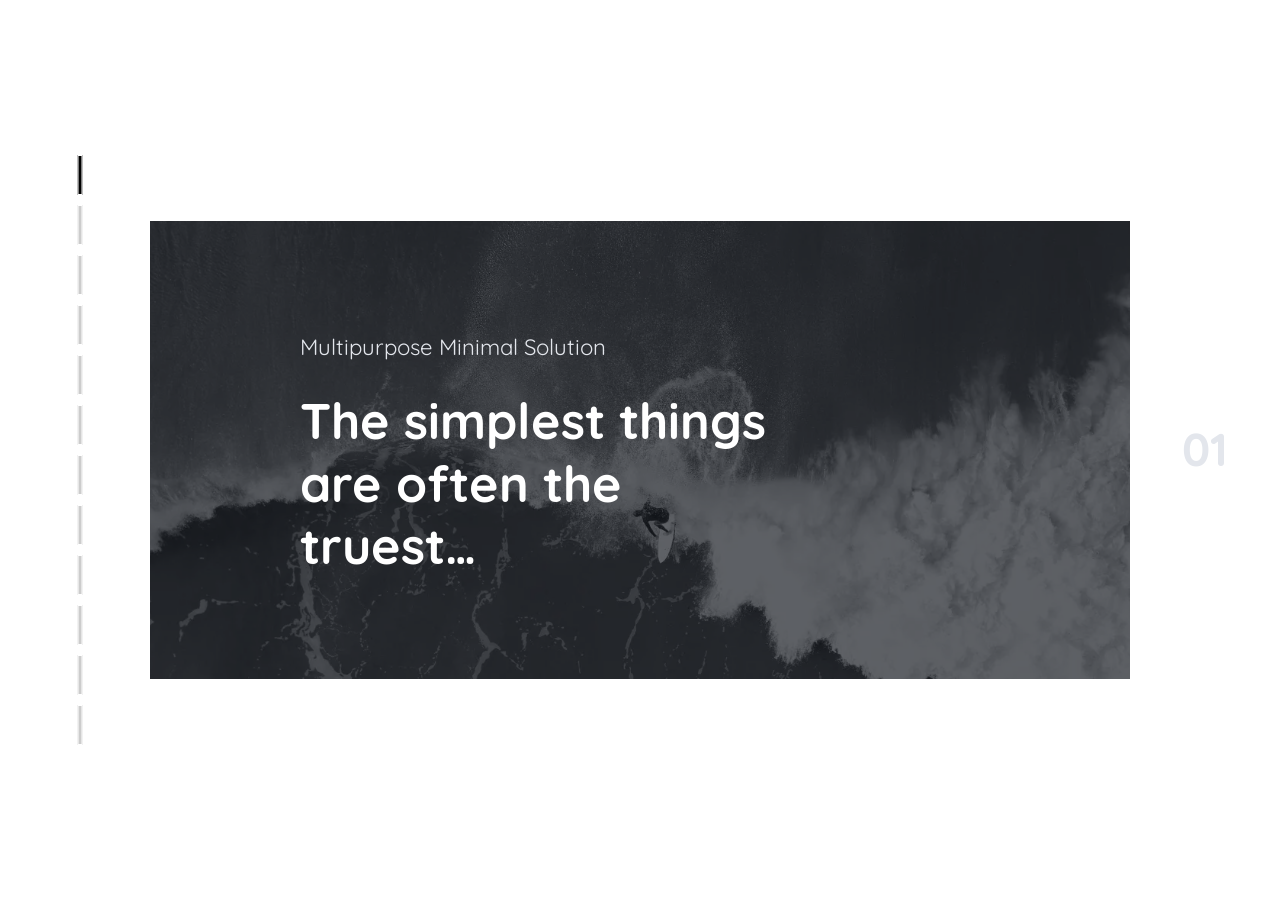
==== index.html @ c8e069ab "Updates" ====
<!DOCTYPE html>
<html lang="en">

<head>
	<title>Ciclo</title>
	<meta charset="UTF-8" />
	<meta name="format-detection" content="telephone=no" />
	<link rel="stylesheet" href="css/style.min.css?_v=20230419191148" />
	<style>
		body {
			opacity: 0;
		}
	</style>
	<meta name="viewport" content="width=device-width, initial-scale=1.0" />
</head>

<body>
	<div class="wrapper">
		<main data-fp data-fp-bullets class="page">
			<section data-fp-section class="page__section slide-01">
				<div class="slide-01__container">
					<div class="slide-01__body">
						<div class="slide-01__section-header section-header section-header_lite">
							<div class="section-header__label">Multipurpose Minimal Solution</div>
							<h1 class="section-header__title">
								The simplest
								things are often
								the truest…
							</h1>
						</div>
						<picture><source srcset="img/slide-01/image.webp" type="image/webp"><img class="slide-01__image" src="img/slide-01/image.jpg" alt="Image"></picture>
					</div>
				</div>
			</section>

			<section data-fp-section class="page__section slide-02">
				<div class="slide-02__container">
					<div class="slide-02__content">
						<div class="slide-02__section-header section-header">
							<div class="section-header__label">Multipurpose Minimal Solution</div>
							<h2 class="section-header__title">
								The simplest
								things are often
								the truest…
							</h2>
							<div class="section-header__text">
								<p>Dramatically maximize principle-centered models through focused materials. Assertively build fully researched best practices via go forward "outside the box" thinking.</p>
							</div>
						</div>
					</div>
					<div class="slide-02__image">
						<picture><source srcset="img/slide-02/image.webp" type="image/webp"><img src="img/slide-02/image.jpg" alt="Image"></picture>
					</div>
				</div>
			</section>

			<section data-fp-section class="page__section slide-03">
				<div class="slide-03__container">
					<div class="slide-03__content">
						<div class="slide-03__section-header section-header">
							<div class="section-header__label">Multipurpose Minimal Solution</div>
							<h2 class="section-header__title">
								The simplest
								things are often
								the truest…
							</h2>
						</div>
						<div class="slide-03__values values-slide-03">
							<div data-watch class="values-slide-03__item">
								<div class="values-slide-03__label">Design</div>
								<div class="values-slide-03__value">95%</div>
								<div class="values-slide-03__line">
									<span style="width: 95%;"></span>
								</div>
							</div>
							<div data-watch class="values-slide-03__item">
								<div class="values-slide-03__label">Projects</div>
								<div class="values-slide-03__value">60%</div>
								<div class="values-slide-03__line">
									<span style="width: 60%;"></span>
								</div>
							</div>
						</div>
					</div>
					<div class="slide-03__image">
						<picture><source srcset="img/slide-03/image.webp" type="image/webp"><img src="img/slide-03/image.jpg" alt="Image"></picture>
					</div>
				</div>
			</section>

			<section data-fp-section class="page__section slide-04">
				<div class="slide-04__container">
					<div class="slide-04__section-header section-header">
						<div class="section-header__label">Multipurpose Minimal Solution</div>
						<h2 class="section-header__title section-header__title_big">
							Make things as simple possible
							but no simpler
						</h2>
					</div>
					<div class="slide-04__advantages advantages">
						<article class="advantages__item">
							<picture><source srcset="img/slide-04/01.webp" type="image/webp"><img class="advantages__icon" src="img/slide-04/01.jpg" alt="Icon"></picture>
							<h4 class="advantages__title title">Cloud System</h4>
							<div class="advantages__text text">
								<p>Completely reintermediate extensible infomediaries whereas vortals.</p>
							</div>
						</article>
						<article class="advantages__item">
							<picture><source srcset="img/slide-04/02.webp" type="image/webp"><img class="advantages__icon" src="img/slide-04/02.jpg" alt="Icon"></picture>
							<h4 class="advantages__title title">Security</h4>
							<div class="advantages__text text">
								<p>Completely reintermediate extensible infomediaries whereas vortals.</p>
							</div>
						</article>
						<article class="advantages__item">
							<picture><source srcset="img/slide-04/03.webp" type="image/webp"><img class="advantages__icon" src="img/slide-04/03.jpg" alt="Icon"></picture>
							<h4 class="advantages__title title">Easy to Customize</h4>
							<div class="advantages__text text">
								<p>Completely reintermediate extensible infomediaries whereas vortals.</p>
							</div>
						</article>
					</div>
				</div>
			</section>

			<section data-fp-section class="page__section slide-05">
				<div class="slide-05__container">
					<div class="slide-05__content">
						<div class="slide-05__section-header section-header">
							<div class="section-header__label">Multipurpose Minimal Solution</div>
							<h2 class="section-header__title">
								The simplest
								things are often
								the truest…
							</h2>
							<div class="section-header__text">
								<p>Dramatically maximize principle-centered models through focused materials. Assertively build fully researched best practices via go forward "outside the box" thinking.</p>
							</div>
						</div>
					</div>
					<div class="slide-05__images">
						<div class="slide-05__image-ibg">
							<picture><source srcset="img/slide-05/01.webp" type="image/webp"><img src="img/slide-05/01.jpg" alt="Image"></picture>
						</div>
						<div class="slide-05__image-ibg">
							<picture><source srcset="img/slide-05/02.webp" type="image/webp"><img src="img/slide-05/02.jpg" alt="Image"></picture>
						</div>
					</div>
				</div>
			</section>

			<section data-fp-section class="page__section slide-06">
				<div class="slide-06__container">
					<div class="slide-06__section-header section-header">
						<div class="section-header__label">Multipurpose Minimal Solution</div>
						<h2 class="section-header__title">
							The simplest
							things are often
							the truest…
						</h2>
					</div>
					<div class="slide-06__services services">
						<article class="services__item">
							<div class="services__icon">
								<picture><source srcset="img/slide-06/01.webp" type="image/webp"><img src="img/slide-06/01.jpg" alt="Icon"></picture>
							</div>
							<div class="services__body">
								<h4 class="services__title title">Connection</h4>
								<div class="services__text text">
									<p>
										Rapidiously harness mission process improvements
										and backward-compatible communities.
									</p>
								</div>
							</div>
						</article>
						<article class="services__item">
							<div class="services__icon">
								<picture><source srcset="img/slide-06/02.webp" type="image/webp"><img src="img/slide-06/02.jpg" alt="Icon"></picture>
							</div>
							<div class="services__body">
								<h4 class="services__title title">Creativity</h4>
								<div class="services__text text">
									<p>
										Rapidiously harness mission process improvements
										and backward-compatible communities.
									</p>
								</div>
							</div>
						</article>
						<article class="services__item">
							<div class="services__icon">
								<picture><source srcset="img/slide-06/03.webp" type="image/webp"><img src="img/slide-06/03.jpg" alt="Icon"></picture>
							</div>
							<div class="services__body">
								<h4 class="services__title title">Support Center</h4>
								<div class="services__text text">
									<p>
										Rapidiously harness mission process improvements
										and backward-compatible communities.
									</p>
								</div>
							</div>
						</article>
					</div>
				</div>
			</section>

			<section data-fp-section class="page__section slide-07">
				<div class="slide-07__container">
					<div class="slide-07__services services">
						<article class="services__item">
							<div class="services__icon">
								<picture><source srcset="img/slide-06/01.webp" type="image/webp"><img src="img/slide-06/01.jpg" alt="Icon"></picture>
							</div>
							<div class="services__body">
								<h4 class="services__title title">Connection</h4>
								<div class="services__text text">
									<p>
										Rapidiously harness mission process improvements
										and backward-compatible communities.
									</p>
								</div>
							</div>
						</article>
						<article class="services__item">
							<div class="services__icon">
								<picture><source srcset="img/slide-06/02.webp" type="image/webp"><img src="img/slide-06/02.jpg" alt="Icon"></picture>
							</div>
							<div class="services__body">
								<h4 class="services__title title">Creativity</h4>
								<div class="services__text text">
									<p>
										Rapidiously harness mission process improvements
										and backward-compatible communities.
									</p>
								</div>
							</div>
						</article>
						<article class="services__item">
							<div class="services__icon">
								<picture><source srcset="img/slide-06/03.webp" type="image/webp"><img src="img/slide-06/03.jpg" alt="Icon"></picture>
							</div>
							<div class="services__body">
								<h4 class="services__title title">Support Center</h4>
								<div class="services__text text">
									<p>
										Rapidiously harness mission process improvements
										and backward-compatible communities.
									</p>
								</div>
							</div>
						</article>
					</div>
					<div class="slide-07__image">
						<picture><source srcset="img/slide-07/image.webp" type="image/webp"><img src="img/slide-07/image.jpg" alt="Image"></picture>
					</div>
				</div>
			</section>

			<section data-fp-section class="page__section slide-08">
				<div class="slide-08__container">
					<div class="slide-08__content">
						<div class="slide-08__section-header section-header">
							<div class="section-header__label">Multipurpose Minimal Solution</div>
							<h2 class="section-header__title">
								The simplest
								things are often
								the truest…
							</h2>
						</div>
						<div data-watch class="slide-08__projects projects">
							<div class="projects__item">
								<div data-digits-counter data-digits-counter-speed="1500" class="projects__value">80</div>
								<div class="projects__label">Design Sprint</div>
							</div>
							<div class="projects__item">
								<div data-digits-counter data-digits-counter-speed="1500" class="projects__value">75</div>
								<div class="projects__label">Figma Themes</div>
							</div>
						</div>
					</div>
					<div class="slide-08__image">
						<picture><source srcset="img/slide-08/image.webp" type="image/webp"><img src="img/slide-08/image.jpg" alt="Image"></picture>
					</div>
				</div>
			</section>

			<section data-fp-section class="page__section slide-09">
				<div class="slide-09__container">
					<div class="slide-09__section-header ">
						<div class="section-header">
							<div class="section-header__label">Minimal Solution</div>
							<h2 class="section-header__title">Main Projects</h2>
						</div>
					</div>
					<div class="slide-09__items">
						<article class="slide-09__item item-slide-09">
							<div class="item-slide-09__body item-slide-09__body_top">
								<h4 class="item-slide-09__title title">Design 01</h4>
								<div class="item-slide-09__text text">
									<p>
										Rapidiously harness mission process
										and backward communities.
									</p>
								</div>
							</div>
							<div class="item-slide-09__image-ibg">
								<picture><source srcset="img/slide-09/01.webp" type="image/webp"><img src="img/slide-09/01.jpg" alt="Image"></picture>
							</div>
						</article>
						<article class="slide-09__item item-slide-09">
							<div class="item-slide-09__body item-slide-09__body_bottom">
								<h4 class="item-slide-09__title title">Design 02</h4>
								<div class="item-slide-09__text text">
									<p>
										Rapidiously harness mission process
										and backward communities.
									</p>
								</div>
							</div>
							<div class="item-slide-09__image-ibg">
								<picture><source srcset="img/slide-09/02.webp" type="image/webp"><img src="img/slide-09/02.jpg" alt="Image"></picture>
							</div>
						</article>
					</div>
				</div>
			</section>

			<section data-fp-section class="page__section slide-10">
				<div class="slide-10__container">
					<article class="slide-10__item">
						<div class="slide-10__body">
							<h4 class="slide-10__title title">Design 01</h4>
							<div class="slide-10__text text">
								<p>
									Rapidiously harness mission process
									and backward communities.
								</p>
							</div>
						</div>
						<div class="slide-10__image-ibg">
							<picture><source srcset="img/slide-10/01.webp" type="image/webp"><img src="img/slide-10/01.jpg" alt="Image"></picture>
						</div>
					</article>
					<article class="slide-10__item">
						<div class="slide-10__body">
							<h4 class="slide-10__title title">Design 02</h4>
							<div class="slide-10__text text">
								<p>
									Rapidiously harness mission process
									and backward communities.
								</p>
							</div>
						</div>
						<div class="slide-10__image-ibg">
							<picture><source srcset="img/slide-10/02.webp" type="image/webp"><img src="img/slide-10/02.jpg" alt="Image"></picture>
						</div>
					</article>
					<article class="slide-10__item">
						<div class="slide-10__body">
							<h4 class="slide-10__title title">Design 03</h4>
							<div class="slide-10__text text">
								<p>
									Rapidiously harness mission process
									and backward communities.
								</p>
							</div>
						</div>
						<div class="slide-10__image-ibg">
							<picture><source srcset="img/slide-10/03.webp" type="image/webp"><img src="img/slide-10/03.jpg" alt="Image"></picture>
						</div>
					</article>
				</div>
			</section>

			<section data-fp-section class="page__section slide-11">
				<div class="slide-11__container">
					<div class="slide-11__items">
						<article class="slide-11__item">
							<h4 class="slide-11__title title">Project 01</h4>
							<div class="slide-11__text text">
								<p>
									Rapidiously harness mission process
									and backward communities.
								</p>
							</div>
						</article>
						<article class="slide-11__item">
							<h4 class="slide-11__title title">Project 02</h4>
							<div class="slide-11__text text">
								<p>
									Rapidiously harness mission process
									and backward communities.
								</p>
							</div>
						</article>
						<article class="slide-11__item">
							<h4 class="slide-11__title title">Project 03</h4>
							<div class="slide-11__text text">
								<p>
									Rapidiously harness mission process
									and backward communities.
								</p>
							</div>
						</article>
					</div>
					<div class="slide-11__image">
						<picture><source srcset="img/slide-11/image.webp" type="image/webp"><img src="img/slide-11/image.jpg" alt="Image"></picture>
					</div>
				</div>
			</section>

			<section data-fp-section class="page__section slide-12">
				<div class="slide-12__container">
					<div class="slide-12__body">
						<div data-watch class="slide-12__items">
							<div class="slide-12__item">
								<div data-digits-counter data-digits-counter-speed="1500" class="slide-12__value">80</div>
								<div class="slide-12__label">Business Projects</div>
							</div>
							<div class="slide-12__item">
								<div data-digits-counter data-digits-counter-speed="1500" class="slide-12__value">55</div>
								<div class="slide-12__label">Business Projects</div>
							</div>
							<div class="slide-12__item">
								<div data-digits-counter data-digits-counter-speed="1500" class="slide-12__value">95</div>
								<div class="slide-12__label">Business Projects</div>
							</div>
						</div>
						<picture><source srcset="img/slide-12/image.webp" type="image/webp"><img class="slide-12__image" src="img/slide-12/image.jpg" alt="Image"></picture>
					</div>
				</div>
			</section>

		</main>
	</div>
	<script src="js/app.min.js?_v=20230419191148"></script>
</body>

</html>
---- css/style.min.css ----
@charset "UTF-8";@import url(https://fonts.googleapis.com/css?family=Quicksand:regular,700&display=swap);*{padding:0;margin:0;border:0}*,:after,:before{-webkit-box-sizing:border-box;box-sizing:border-box}body,html{height:100%;min-width:320px}body{color:#6a6e77;line-height:1;font-family:Quicksand;font-size:1.5625rem;-ms-text-size-adjust:100%;-moz-text-size-adjust:100%;-webkit-text-size-adjust:100%;-webkit-font-smoothing:antialiased;-moz-osx-font-smoothing:grayscale}button,input,textarea{font-family:Quicksand;font-size:inherit;line-height:inherit}button{cursor:pointer;color:inherit;background-color:transparent}a{color:inherit;text-decoration:none}ul li{list-style:none}img{vertical-align:top}h1,h2,h3,h4,h5,h6{font-weight:inherit;font-size:inherit}.lock body{overflow:hidden;-ms-touch-action:none;touch-action:none;-ms-scroll-chaining:none;overscroll-behavior:none}.loaded body{opacity:1;-webkit-transition:opacity .6s ease 0s;-o-transition:opacity .6s ease 0s;transition:opacity .6s ease 0s}.wrapper{min-height:100%;display:-webkit-box;display:-ms-flexbox;display:flex;-webkit-box-orient:vertical;-webkit-box-direction:normal;-ms-flex-direction:column;flex-direction:column;overflow:hidden}@supports (overflow:clip){.wrapper{overflow:clip}}.wrapper>main{-webkit-box-flex:1;-ms-flex:1 1 auto;flex:1 1 auto}.wrapper>*{min-width:0}.fp-init body{overflow:hidden;-ms-touch-action:none;touch-action:none;-ms-scroll-chaining:none;overscroll-behavior:none}[data-fp]{min-height:100vh}.touch [data-fp]{min-height:calc(var(--vh,1vh) * 100)}.fp-init [data-fp]{z-index:1;-ms-touch-action:none;touch-action:none;position:relative;overflow:hidden}.fp-switching [data-fp-section]{-ms-touch-action:none;touch-action:none}.fp-init [data-fp-section]{position:absolute;top:0;left:0;right:0;bottom:0;width:100%;height:100%;overflow:auto}.fp-init .cards-mode [data-fp-section],.fp-init .slider-mode [data-fp-section]{-webkit-transition:-webkit-transform .7s cubic-bezier(.55,.085,0,.99) 0s;transition:-webkit-transform .7s cubic-bezier(.55,.085,0,.99) 0s;-o-transition:transform .7s cubic-bezier(.55,.085,0,.99) 0s;transition:transform .7s cubic-bezier(.55,.085,0,.99) 0s;transition:transform .7s cubic-bezier(.55,.085,0,.99) 0s,-webkit-transform .7s cubic-bezier(.55,.085,0,.99) 0s}.fp-init .fade-mode [data-fp-section]{-webkit-transition:opacity .5s ease-in-out 0s,visibility .5s ease-in-out 0s;-o-transition:opacity .5s ease-in-out 0s,visibility .5s ease-in-out 0s;transition:opacity .5s ease-in-out 0s,visibility .5s ease-in-out 0s}.fp-bullets{position:fixed;top:50%;-webkit-transform:translate(50%,-50%);-ms-transform:translate(50%,-50%);transform:translate(50%,-50%);max-height:100%;display:-webkit-box;display:-ms-flexbox;display:flex;-webkit-box-orient:vertical;-webkit-box-direction:normal;-ms-flex-direction:column;flex-direction:column;-ms-flex-wrap:wrap;flex-wrap:wrap;-webkit-box-align:center;-ms-flex-align:center;align-items:center;-webkit-box-pack:center;-ms-flex-pack:center;justify-content:center;z-index:2;gap:.625rem}.fp-bullets .fp-bullet{cursor:pointer;width:.3125rem;height:2.5rem;-webkit-box-flex:0;-ms-flex:0 0 2.5rem;flex:0 0 2.5rem;background-color:#000;opacity:.2;-webkit-transition:opacity .3s ease 0s;-o-transition:opacity .3s ease 0s;transition:opacity .3s ease 0s;border:.0625rem solid #fff}.fp-bullets .fp-bullet-active{opacity:1;border:.0625rem solid #fff}[class*=-ibg]{position:relative}[class*=-ibg] img{position:absolute;width:100%;height:100%;top:0;left:0;-o-object-fit:cover;object-fit:cover}[class*=-ibg_contain] img{-o-object-fit:contain;object-fit:contain}.page{counter-reset:item}.page__section::after{position:absolute;top:50%;-webkit-transform:translate(50%,-50%);-ms-transform:translate(50%,-50%);transform:translate(50%,-50%);counter-increment:item;content:counter(item,decimal-leading-zero);font-weight:700;line-height:125%;color:#e3e6ec}.title{font-weight:700;line-height:1.2666666667;color:#1c1f25}.text{line-height:1.8}.section-header_lite .section-header__label{color:#e3e6ec}.section-header_lite .section-header__title{color:#fff}.section-header__label{line-height:1.24}.section-header__label:not(:last-child){margin-bottom:1.28em}.section-header__title{line-height:1.25;font-weight:700;color:#1c1f25;max-width:30rem}.section-header__title:not(:last-child){margin-bottom:1em}.section-header__title_big{max-width:55.625rem}.section-header__text{line-height:1.6;max-width:34.375rem}.services{display:-ms-grid;display:grid}.services__item{display:-webkit-box;display:-ms-flexbox;display:flex;-webkit-box-align:center;-ms-flex-align:center;align-items:center;opacity:0;-webkit-transition:all 1s ease 0s;-o-transition:all 1s ease 0s;transition:all 1s ease 0s;-webkit-transition-delay:0s;-o-transition-delay:0s;transition-delay:0s}.active-section .services__item{opacity:1}.active-section .services__item:nth-child(1){-webkit-transition-delay:.3s;-o-transition-delay:.3s;transition-delay:.3s}.active-section .services__item:nth-child(2){-webkit-transition-delay:.6s;-o-transition-delay:.6s;transition-delay:.6s}.active-section .services__item:nth-child(3){-webkit-transition-delay:.9s;-o-transition-delay:.9s;transition-delay:.9s}.active-section .services__item:nth-child(4){-webkit-transition-delay:1.2s;-o-transition-delay:1.2s;transition-delay:1.2s}.services__icon{-webkit-box-flex:0;-ms-flex:0 0 3.75rem;flex:0 0 3.75rem;height:3.75rem}.services__icon img{max-width:100%}.services__title{color:#1c1f25;font-weight:700;line-height:1.2666666667}.services__text{line-height:1.8}.item-slide-09__body,.section-header__label,.section-header__text,.section-header__title,.slide-10__body{-webkit-transform:translate(0,10rem);-ms-transform:translate(0,10rem);transform:translate(0,10rem);opacity:0;-webkit-transition:all 1s;-o-transition:all 1s;transition:all 1s}.previous-section .item-slide-09__body,.previous-section .section-header__label,.previous-section .section-header__text,.previous-section .section-header__title,.previous-section .slide-10__body{-webkit-transform:translate(0,-10rem);-ms-transform:translate(0,-10rem);transform:translate(0,-10rem)}.next-section .item-slide-09__body,.next-section .section-header__label,.next-section .section-header__text,.next-section .section-header__title,.next-section .slide-10__body{-webkit-transform:translate(0,10rem);-ms-transform:translate(0,10rem);transform:translate(0,10rem)}.active-section .item-slide-09__body,.active-section .section-header__label,.active-section .section-header__text,.active-section .section-header__title,.active-section .slide-10__body{opacity:1;-webkit-transform:translate(0,0);-ms-transform:translate(0,0);transform:translate(0,0);-webkit-transition:all 1s;-o-transition:all 1s;transition:all 1s}.slide-01__container{min-height:100%;display:-webkit-box;display:-ms-flexbox;display:flex}.slide-01__body{position:relative}.slide-01__body::after{content:"";position:absolute;width:100%;height:100%;top:0;left:0;background:rgba(28,31,37,.6)}.slide-01__section-header{position:relative;z-index:1}.slide-01__image{position:absolute;width:100%;height:100%;top:0;left:0;-o-object-fit:cover;object-fit:cover}.slide-02__content{-ms-flex-item-align:center;-ms-grid-row-align:center;align-self:center;-webkit-box-flex:0;-ms-flex:0 1 50%;flex:0 1 50%;padding-top:3.75rem;padding-bottom:1.875rem}.slide-02__image{-webkit-box-flex:1;-ms-flex:1 1 50%;flex:1 1 50%}.slide-02__image img{max-width:100%;-o-object-fit:contain;object-fit:contain}.slide-03__content{-ms-flex-item-align:center;-ms-grid-row-align:center;align-self:center;-webkit-box-flex:0;-ms-flex:0 1 50%;flex:0 1 50%;padding-top:3.75rem;padding-bottom:1.875rem}.slide-03__image{position:relative;-webkit-box-flex:0;-ms-flex:0 1 50%;flex:0 1 50%}.slide-03__image img{width:100%}.values-slide-03{display:-ms-grid;display:grid}.values-slide-03__item{display:-ms-grid;display:grid;-ms-grid-columns:(auto)[2];grid-template-columns:repeat(2,auto);-webkit-box-pack:justify;-ms-flex-pack:justify;justify-content:space-between;gap:.9375rem}.values-slide-03__value{color:#1c1f25;font-weight:700}.values-slide-03__line{-ms-grid-column-span:2;grid-column:span 2;background:rgba(28,31,37,.1);height:.625rem}.values-slide-03__line span{height:.625rem;display:block;background-color:#1c1f25}.slide-04__container{min-height:100%;display:-webkit-box;display:-ms-flexbox;display:flex;-webkit-box-orient:vertical;-webkit-box-direction:normal;-ms-flex-direction:column;flex-direction:column;-webkit-box-pack:center;-ms-flex-pack:center;justify-content:center;padding-top:3.75rem;padding-bottom:3.75rem}.advantages{display:-ms-grid;display:grid;grid-template-columns:repeat(auto-fit,minmax(13.75rem,1fr))}.advantages__item{opacity:0;-webkit-transition:all 1s ease 0s;-o-transition:all 1s ease 0s;transition:all 1s ease 0s;-webkit-transition-delay:0s;-o-transition-delay:0s;transition-delay:0s}.active-section .advantages__item{opacity:1}.active-section .advantages__item:nth-child(1){-webkit-transition-delay:.3s;-o-transition-delay:.3s;transition-delay:.3s}.active-section .advantages__item:nth-child(2){-webkit-transition-delay:.6s;-o-transition-delay:.6s;transition-delay:.6s}.active-section .advantages__item:nth-child(3){-webkit-transition-delay:.9s;-o-transition-delay:.9s;transition-delay:.9s}.active-section .advantages__item:nth-child(4){-webkit-transition-delay:1.2s;-o-transition-delay:1.2s;transition-delay:1.2s}.advantages__title{color:#1c1f25;font-weight:700;line-height:1.2666666667}.advantages__text{line-height:1.8}.slide-05__content{-ms-flex-item-align:center;-ms-grid-row-align:center;align-self:center;-webkit-box-flex:0;-ms-flex:0 1 50%;flex:0 1 50%;padding-top:3.75rem;padding-bottom:1.875rem}.slide-05__images{-webkit-box-flex:0;-ms-flex:0 1 50%;flex:0 1 50%;display:-ms-grid;display:grid;-ms-grid-rows:(1fr)[2];grid-template-rows:repeat(2,1fr)}.slide-06{padding-top:3.75rem;padding-bottom:1.875rem}.slide-06__section-header{-webkit-box-flex:0;-ms-flex:0 1 50%;flex:0 1 50%}.slide-06__services{-webkit-box-flex:0;-ms-flex:0 1 50%;flex:0 1 50%}.slide-07__services{-ms-flex-item-align:center;-ms-grid-row-align:center;align-self:center;-webkit-box-flex:0;-ms-flex:0 1 50%;flex:0 1 50%;padding-top:3.75rem;padding-bottom:1.875rem}.slide-07__image{position:relative;-webkit-box-flex:0;-ms-flex:0 1 50%;flex:0 1 50%}.slide-07__image img{max-width:100%}.slide-08__content{-ms-flex-item-align:center;-ms-grid-row-align:center;align-self:center;-webkit-box-flex:0;-ms-flex:0 1 50%;flex:0 1 50%;padding-top:3.75rem;padding-bottom:1.875rem}.slide-08__image{-webkit-box-flex:0;-ms-flex:0 1 50%;flex:0 1 50%;position:relative}.slide-08__image img{max-width:100%}.projects{display:-webkit-box;display:-ms-flexbox;display:flex}.projects__value{line-height:1.25;font-weight:700;color:#1c1f25}.projects__value:not(:last-child){margin-bottom:.2666666667em}.slide-09__container{min-height:100%;display:-webkit-box;display:-ms-flexbox;display:flex;-webkit-box-orient:horizontal;-webkit-box-direction:reverse;-ms-flex-direction:row-reverse;flex-direction:row-reverse}.slide-09__items{-webkit-box-flex:0;-ms-flex:0 0 66.667%;flex:0 0 66.667%;display:-ms-grid;display:grid;-ms-grid-rows:(1fr)[2];grid-template-rows:repeat(2,1fr)}.item-slide-09{display:-webkit-box;display:-ms-flexbox;display:flex}.item-slide-09:nth-child(odd){-webkit-box-orient:horizontal;-webkit-box-direction:reverse;-ms-flex-direction:row-reverse;flex-direction:row-reverse}.item-slide-09__body{-ms-flex-item-align:center;-ms-grid-row-align:center;align-self:center;-webkit-box-flex:0;-ms-flex:0 1 50%;flex:0 1 50%}.item-slide-09__body_top{text-align:right;padding-left:1.25rem}.item-slide-09__body_bottom{padding-right:1.25rem}.item-slide-09__image-ibg{-webkit-box-flex:0;-ms-flex:0 1 50%;flex:0 1 50%}.slide-10__container{display:-webkit-box;display:-ms-flexbox;display:flex;min-height:100%;padding-bottom:3.75rem}.slide-10__item{-webkit-box-flex:0;-ms-flex:0 1 33.333%;flex:0 1 33.333%;display:-webkit-box;display:-ms-flexbox;display:flex;-webkit-box-orient:vertical;-webkit-box-direction:reverse;-ms-flex-direction:column-reverse;flex-direction:column-reverse;-webkit-box-pack:end;-ms-flex-pack:end;justify-content:flex-end}.slide-10__body{padding-right:.9375rem}.slide-10__image-ibg{-webkit-box-flex:0;-ms-flex-positive:0;flex-grow:0;-ms-flex-preferred-size:57.407407%;flex-basis:57.407407%}.slide-11{position:relative}.slide-11::before{content:"";background-color:rgba(196,196,196,.3);position:absolute;width:37.5%;height:100%;top:0;left:0}.slide-11__container{position:relative;z-index:2;display:-webkit-box;display:-ms-flexbox;display:flex;min-height:100%;-webkit-box-orient:horizontal;-webkit-box-direction:reverse;-ms-flex-direction:row-reverse;flex-direction:row-reverse;-webkit-box-align:center;-ms-flex-align:center;align-items:center;padding-top:3.75rem;padding-bottom:3.75rem}.slide-11__items{-webkit-box-flex:0;-ms-flex:0 1 50%;flex:0 1 50%;display:-ms-grid;display:grid}.slide-11__item{opacity:0;-webkit-transition:all 1s ease 0s;-o-transition:all 1s ease 0s;transition:all 1s ease 0s;-webkit-transition-delay:0s;-o-transition-delay:0s;transition-delay:0s}.active-section .slide-11__item{opacity:1}.active-section .slide-11__item:nth-child(1){-webkit-transition-delay:.3s;-o-transition-delay:.3s;transition-delay:.3s}.active-section .slide-11__item:nth-child(2){-webkit-transition-delay:.6s;-o-transition-delay:.6s;transition-delay:.6s}.active-section .slide-11__item:nth-child(3){-webkit-transition-delay:.9s;-o-transition-delay:.9s;transition-delay:.9s}.active-section .slide-11__item:nth-child(4){-webkit-transition-delay:1.2s;-o-transition-delay:1.2s;transition-delay:1.2s}.slide-11__image{text-align:right;-webkit-box-flex:0;-ms-flex:0 1 50%;flex:0 1 50%}.slide-11__image img{max-width:100%}.slide-12__container{min-height:100%;display:-webkit-box;display:-ms-flexbox;display:flex;-webkit-box-orient:vertical;-webkit-box-direction:normal;-ms-flex-direction:column;flex-direction:column;-webkit-box-pack:center;-ms-flex-pack:center;justify-content:center}.slide-12__body::after{content:"";position:absolute;width:100%;height:100%;top:0;left:0;background:rgba(28,31,37,.5)}.slide-12__items{position:relative;z-index:2;display:-webkit-box;display:-ms-flexbox;display:flex;-webkit-box-align:center;-ms-flex-align:center;align-items:center;gap:1.25rem}.slide-12__item{color:#e3e6ec;-webkit-box-flex:0;-ms-flex:0 1 33.333%;flex:0 1 33.333%;text-align:center}.slide-12__value{font-weight:700;line-height:1.25}.slide-12__image{position:absolute;width:100%;height:100%;top:0;left:0;-o-object-fit:contain;object-fit:contain;background-color:#000}@media (min-width:29.99875em){.slide-01__container{-webkit-box-orient:vertical;-webkit-box-direction:normal;-ms-flex-direction:column;flex-direction:column;-webkit-box-pack:center;-ms-flex-pack:center;justify-content:center;padding-top:3.75rem;padding-bottom:3.75rem}}@media (min-width:47.99875em){.section-header__title:not(:last-child){margin-bottom:2.2em}.slide-02__container{min-height:100%;display:-webkit-box;display:-ms-flexbox;display:flex;-webkit-box-align:start;-ms-flex-align:start;align-items:flex-start}.slide-02__content{padding-right:1.25rem;padding-bottom:3.75rem}.slide-03__container{min-height:100%;display:-webkit-box;display:-ms-flexbox;display:flex;-webkit-box-orient:horizontal;-webkit-box-direction:reverse;-ms-flex-direction:row-reverse;flex-direction:row-reverse}.slide-03__content{padding-left:1.25rem;padding-bottom:3.75rem}.slide-03__image img{position:absolute;width:100%;height:100%;top:0;left:0;-o-object-fit:cover;object-fit:cover}.slide-05__container{min-height:100%;display:-webkit-box;display:-ms-flexbox;display:flex}.slide-05__content{padding-right:1.25rem;padding-bottom:3.75rem}.slide-06__section-header{padding-right:2.5rem}.slide-07__container{min-height:100%;display:-webkit-box;display:-ms-flexbox;display:flex}.slide-07__services{padding-right:1.25rem;padding-bottom:3.75rem}.slide-07__image img{position:absolute;width:100%;height:100%;top:0;right:0;-o-object-fit:cover;object-fit:cover}.slide-08__container{min-height:100%;display:-webkit-box;display:-ms-flexbox;display:flex;-webkit-box-orient:horizontal;-webkit-box-direction:reverse;-ms-flex-direction:row-reverse;flex-direction:row-reverse}.slide-08__content{padding-bottom:3.75rem}.slide-08__image img{position:absolute;width:100%;height:100%;top:0;-o-object-fit:cover;object-fit:cover}}@media (min-width:47.99875em) and (min-width:120em){.slide-03__image img{margin-left:-15rem}.slide-07__image img{margin-right:-15rem}.slide-08__image img{left:.0000000625rem}}@media (min-width:61.99875em){.slide-06__container{min-height:100%;display:-webkit-box;display:-ms-flexbox;display:flex;-webkit-box-align:center;-ms-flex-align:center;align-items:center}.slide-09__section-header{-webkit-box-flex:0;-ms-flex:0 0 33.333%;flex:0 0 33.333%;display:-webkit-box;display:-ms-flexbox;display:flex;-webkit-box-pack:center;-ms-flex-pack:center;justify-content:center;-webkit-box-align:center;-ms-flex-align:center;align-items:center}.slide-09__section-header .section-header{-webkit-writing-mode:vertical-rl;-ms-writing-mode:tb-rl;writing-mode:vertical-rl;-webkit-transform:rotate(-180deg);-ms-transform:rotate(-180deg);transform:rotate(-180deg);text-align:center}.slide-09__section-header .section-header__label{margin-bottom:0}.slide-09__section-header .section-header__title{margin-bottom:0}.slide-12__body{position:relative}}@media (min-width:61.99875em) and (min-width:120em){.slide-09__section-header .section-header__title{margin-right:2rem}}@media (min-width:120em){body{font-size:1.5625rem}[class*=__container]{padding-left:15rem}[class*=__container]{padding-right:15rem}.fp-bullets{left:7.5rem}.page__section::after{right:7.5rem}.page__section::after{font-size:3.75rem}.title{font-size:1.875rem}.section-header__title{font-size:3.75rem}.services{gap:3.75rem}.services__item{gap:3.125rem}.services__title{font-size:1.875rem}.services__title:not(:last-child){margin-bottom:2rem}.slide-01__body{padding-top:9.6875rem}.slide-01__body{padding-bottom:9.6875rem}.slide-01__body{padding-left:15rem}.slide-01__body{padding-right:15rem}.values-slide-03{padding-top:7.5rem}.values-slide-03{gap:4.75rem}.slide-04__section-header:not(:last-child){margin-bottom:9.5625rem}.advantages{gap:3.125rem}.advantages__icon:not(:last-child){margin-bottom:1.625rem}.advantages__title{font-size:1.875rem}.advantages__title:not(:last-child){margin-bottom:2rem}.slide-08__content{padding-left:15rem}.slide-08__section-header{margin-bottom:11.875rem}.projects{gap:5.4375rem}.projects__value{font-size:3.75rem}.item-slide-09__title:not(:last-child){margin-bottom:2rem}.slide-10__body{padding-top:3.75rem}.slide-10__title:not(:last-child){margin-bottom:2rem}.slide-11__items{gap:3.75rem}.slide-11__items{padding-left:15rem}.slide-11__title:not(:last-child){margin-bottom:2rem}.slide-12__body{padding-top:15rem}.slide-12__body{padding-bottom:15rem}.slide-12__body{padding-left:15rem}.slide-12__body{padding-right:15rem}.slide-12__value{font-size:3.75rem}}@media (max-width:48em){.slide-08__content{padding-left:.0000000625rem}.slide-10__body{padding-top:1.875rem}.slide-11__items{padding-left:1.875rem}}@media (max-width:20em){body{font-size:1.125rem}[class*=__container]{padding-left:.9375rem}[class*=__container]{padding-right:.9375rem}.fp-bullets{left:.46875rem}.page__section::after{right:.46875rem}.page__section::after{font-size:1.5625rem}.title{font-size:1.625rem}.section-header__title{font-size:2.1875rem}.services{gap:1.875rem}.services__item{gap:.625rem}.services__title{font-size:1.5rem}.services__title:not(:last-child){margin-bottom:.625rem}.slide-01__body{padding-top:3.125rem}.slide-01__body{padding-bottom:1.25rem}.slide-01__body{padding-left:.9375rem}.slide-01__body{padding-right:.9375rem}.values-slide-03{padding-top:2.8125rem}.values-slide-03{gap:1.5625rem}.slide-04__section-header:not(:last-child){margin-bottom:2.5rem}.advantages{gap:1.25rem}.advantages__icon:not(:last-child){margin-bottom:.75rem}.advantages__title{font-size:1.5rem}.advantages__title:not(:last-child){margin-bottom:.75rem}.slide-08__section-header{margin-bottom:1.875rem}.projects{gap:1.25rem}.projects__value{font-size:2.1875rem}.item-slide-09__title:not(:last-child){margin-bottom:.9375rem}.slide-10__title:not(:last-child){margin-bottom:.9375rem}.slide-11__items{gap:1.875rem}.slide-11__title:not(:last-child){margin-bottom:.9375rem}.slide-12__body{padding-top:3.125rem}.slide-12__body{padding-bottom:1.25rem}.slide-12__body{padding-left:.9375rem}.slide-12__body{padding-right:.9375rem}.slide-12__value{font-size:2.25rem}}@media (max-width:61.99875em){.slide-06__section-header{padding-bottom:3.125rem}.slide-09__container{-webkit-box-orient:vertical;-webkit-box-direction:normal;-ms-flex-direction:column;flex-direction:column;padding-top:3.75rem}.item-slide-09__image-ibg{padding-bottom:50%}.slide-12__body::after{background:rgba(28,31,37,.8)}}@media (max-width:61.99875em) and (max-width:20em){.slide-09__section-header{margin-bottom:1.25rem}}@media (max-width:47.99875em){.touch [data-fp]{-webkit-transition:height .2s;-o-transition:height .2s;transition:height .2s}.slide-02__image{padding-bottom:3.75rem}.slide-05__image-ibg img{position:relative;max-width:100%;width:auto;height:auto}.item-slide-09__body_top{padding:1.25rem 3.75rem 1.25rem 1.25rem}.item-slide-09__body_bottom{padding:1.25rem 1.25rem 1.25rem 3.75rem}.slide-10__container{-webkit-box-orient:vertical;-webkit-box-direction:normal;-ms-flex-direction:column;flex-direction:column}.slide-10__item{-webkit-box-orient:vertical;-webkit-box-direction:normal;-ms-flex-direction:column;flex-direction:column;gap:1.25rem}.slide-10__image-ibg{padding-bottom:70%}.slide-11__container{-webkit-box-orient:vertical;-webkit-box-direction:normal;-ms-flex-direction:column;flex-direction:column}.slide-11__items{margin-bottom:1.875rem}.slide-12__container{padding-right:0;padding-left:0}.slide-12__items{-webkit-box-orient:vertical;-webkit-box-direction:normal;-ms-flex-direction:column;flex-direction:column}}@media (max-width:47.99875em) and (max-width:20em){.slide-05__image-ibg{margin-left:-.9375rem}.slide-05__image-ibg{margin-right:-.9375rem}.slide-09__items{margin-left:-.9375rem}.slide-09__items{margin-right:-.9375rem}}@media (max-width:29.99875em){.fp-bullets{top:auto;bottom:1.25rem;-webkit-transform:translate(50%,0);-ms-transform:translate(50%,0);transform:translate(50%,0);-webkit-box-orient:horizontal;-webkit-box-direction:normal;-ms-flex-direction:row;flex-direction:row;right:50%}.fp-bullets .fp-bullet{width:1.5625rem;-webkit-box-flex:0;-ms-flex:0 0 1.5625rem;flex:0 0 1.5625rem;height:.3125rem}.page__section::after{top:1.25rem;right:50%}.services__item{-webkit-box-orient:vertical;-webkit-box-direction:normal;-ms-flex-direction:column;flex-direction:column;-webkit-box-align:start;-ms-flex-align:start;align-items:flex-start}.slide-01__container{padding-left:0;padding-right:0}.slide-01__body{display:-webkit-box;display:-ms-flexbox;display:flex;-webkit-box-align:center;-ms-flex-align:center;align-items:center}.item-slide-09:nth-child(odd){-webkit-box-orient:vertical;-webkit-box-direction:normal;-ms-flex-direction:column;flex-direction:column}.item-slide-09{-webkit-box-orient:vertical;-webkit-box-direction:normal;-ms-flex-direction:column;flex-direction:column}.item-slide-09__body_top{padding:1.25rem 1.25rem 1.25rem 1.25rem}.item-slide-09__body_bottom{padding:1.25rem 1.25rem 1.25rem 1.25rem}.item-slide-09__image-ibg{padding-bottom:100%}.slide-10__container:first-child{padding-top:3.75rem}.slide-12__body{display:-webkit-box;display:-ms-flexbox;display:flex;-webkit-box-align:center;-ms-flex-align:center;align-items:center;-webkit-box-pack:center;-ms-flex-pack:center;justify-content:center}}@media (min-width:20em) and (max-width:120em){@supports (font-size:clamp(1.125rem ,1.0375rem + 0.4375vw ,1.5625rem)){body{font-size:clamp(1.125rem ,1.0375rem + .4375vw ,1.5625rem)}}@supports not (font-size:clamp(1.125rem ,1.0375rem + 0.4375vw ,1.5625rem)){body{font-size:calc(1.125rem + .4375 * (100vw - 20rem)/ 100)}}@supports (padding-left:clamp(0.9375rem ,-1.875rem + 14.0625vw ,15rem)){[class*=__container]{padding-left:clamp(.9375rem ,-1.875rem + 14.0625vw ,15rem)}}@supports not (padding-left:clamp(0.9375rem ,-1.875rem + 14.0625vw ,15rem)){[class*=__container]{padding-left:calc(.9375rem + 14.0625 * (100vw - 20rem)/ 100)}}@supports (padding-right:clamp(0.9375rem ,-1.875rem + 14.0625vw ,15rem)){[class*=__container]{padding-right:clamp(.9375rem ,-1.875rem + 14.0625vw ,15rem)}}@supports not (padding-right:clamp(0.9375rem ,-1.875rem + 14.0625vw ,15rem)){[class*=__container]{padding-right:calc(.9375rem + 14.0625 * (100vw - 20rem)/ 100)}}@supports (left:clamp(0.46875rem ,-0.9375rem + 7.03125vw ,7.5rem)){.fp-bullets{left:clamp(.46875rem ,-.9375rem + 7.03125vw ,7.5rem)}}@supports not (left:clamp(0.46875rem ,-0.9375rem + 7.03125vw ,7.5rem)){.fp-bullets{left:calc(.46875rem + 7.03125 * (100vw - 20rem)/ 100)}}@supports (right:clamp(0.46875rem ,-0.9375rem + 7.03125vw ,7.5rem)){.page__section::after{right:clamp(.46875rem ,-.9375rem + 7.03125vw ,7.5rem)}}@supports not (right:clamp(0.46875rem ,-0.9375rem + 7.03125vw ,7.5rem)){.page__section::after{right:calc(.46875rem + 7.03125 * (100vw - 20rem)/ 100)}}@supports (font-size:clamp(1.5625rem ,1.125rem + 2.1875vw ,3.75rem)){.page__section::after{font-size:clamp(1.5625rem ,1.125rem + 2.1875vw ,3.75rem)}}@supports not (font-size:clamp(1.5625rem ,1.125rem + 2.1875vw ,3.75rem)){.page__section::after{font-size:calc(1.5625rem + 2.1875 * (100vw - 20rem)/ 100)}}@supports (font-size:clamp(1.625rem ,1.575rem + 0.25vw ,1.875rem)){.title{font-size:clamp(1.625rem ,1.575rem + .25vw ,1.875rem)}}@supports not (font-size:clamp(1.625rem ,1.575rem + 0.25vw ,1.875rem)){.title{font-size:calc(1.625rem + .25 * (100vw - 20rem)/ 100)}}@supports (font-size:clamp(2.1875rem ,1.875rem + 1.5625vw ,3.75rem)){.section-header__title{font-size:clamp(2.1875rem ,1.875rem + 1.5625vw ,3.75rem)}}@supports not (font-size:clamp(2.1875rem ,1.875rem + 1.5625vw ,3.75rem)){.section-header__title{font-size:calc(2.1875rem + 1.5625 * (100vw - 20rem)/ 100)}}@supports (gap:clamp(1.875rem ,1.5rem + 1.875vw ,3.75rem)){.services{gap:clamp(1.875rem ,1.5rem + 1.875vw ,3.75rem)}}@supports not (gap:clamp(1.875rem ,1.5rem + 1.875vw ,3.75rem)){.services{gap:calc(1.875rem + 1.875 * (100vw - 20rem)/ 100)}}@supports (gap:clamp(0.625rem ,0.125rem + 2.5vw ,3.125rem)){.services__item{gap:clamp(.625rem ,.125rem + 2.5vw ,3.125rem)}}@supports not (gap:clamp(0.625rem ,0.125rem + 2.5vw ,3.125rem)){.services__item{gap:calc(.625rem + 2.5 * (100vw - 20rem)/ 100)}}@supports (font-size:clamp(1.5rem ,1.425rem + 0.375vw ,1.875rem)){.services__title{font-size:clamp(1.5rem ,1.425rem + .375vw ,1.875rem)}}@supports not (font-size:clamp(1.5rem ,1.425rem + 0.375vw ,1.875rem)){.services__title{font-size:calc(1.5rem + .375 * (100vw - 20rem)/ 100)}}@supports (margin-bottom:clamp(0.625rem ,0.35rem + 1.375vw ,2rem)){.services__title:not(:last-child){margin-bottom:clamp(.625rem ,.35rem + 1.375vw ,2rem)}}@supports not (margin-bottom:clamp(0.625rem ,0.35rem + 1.375vw ,2rem)){.services__title:not(:last-child){margin-bottom:calc(.625rem + 1.375 * (100vw - 20rem)/ 100)}}@supports (padding-top:clamp(3.125rem ,1.8125rem + 6.5625vw ,9.6875rem)){.slide-01__body{padding-top:clamp(3.125rem ,1.8125rem + 6.5625vw ,9.6875rem)}}@supports not (padding-top:clamp(3.125rem ,1.8125rem + 6.5625vw ,9.6875rem)){.slide-01__body{padding-top:calc(3.125rem + 6.5625 * (100vw - 20rem)/ 100)}}@supports (padding-bottom:clamp(1.25rem ,-0.4375rem + 8.4375vw ,9.6875rem)){.slide-01__body{padding-bottom:clamp(1.25rem ,-.4375rem + 8.4375vw ,9.6875rem)}}@supports not (padding-bottom:clamp(1.25rem ,-0.4375rem + 8.4375vw ,9.6875rem)){.slide-01__body{padding-bottom:calc(1.25rem + 8.4375 * (100vw - 20rem)/ 100)}}@supports (padding-left:clamp(0.9375rem ,-1.875rem + 14.0625vw ,15rem)){.slide-01__body{padding-left:clamp(.9375rem ,-1.875rem + 14.0625vw ,15rem)}}@supports not (padding-left:clamp(0.9375rem ,-1.875rem + 14.0625vw ,15rem)){.slide-01__body{padding-left:calc(.9375rem + 14.0625 * (100vw - 20rem)/ 100)}}@supports (padding-right:clamp(0.9375rem ,-1.875rem + 14.0625vw ,15rem)){.slide-01__body{padding-right:clamp(.9375rem ,-1.875rem + 14.0625vw ,15rem)}}@supports not (padding-right:clamp(0.9375rem ,-1.875rem + 14.0625vw ,15rem)){.slide-01__body{padding-right:calc(.9375rem + 14.0625 * (100vw - 20rem)/ 100)}}@supports (padding-top:clamp(2.8125rem ,1.875rem + 4.6875vw ,7.5rem)){.values-slide-03{padding-top:clamp(2.8125rem ,1.875rem + 4.6875vw ,7.5rem)}}@supports not (padding-top:clamp(2.8125rem ,1.875rem + 4.6875vw ,7.5rem)){.values-slide-03{padding-top:calc(2.8125rem + 4.6875 * (100vw - 20rem)/ 100)}}@supports (gap:clamp(1.5625rem ,0.925rem + 3.1875vw ,4.75rem)){.values-slide-03{gap:clamp(1.5625rem ,.925rem + 3.1875vw ,4.75rem)}}@supports not (gap:clamp(1.5625rem ,0.925rem + 3.1875vw ,4.75rem)){.values-slide-03{gap:calc(1.5625rem + 3.1875 * (100vw - 20rem)/ 100)}}@supports (margin-bottom:clamp(2.5rem ,1.0875rem + 7.0625vw ,9.5625rem)){.slide-04__section-header:not(:last-child){margin-bottom:clamp(2.5rem ,1.0875rem + 7.0625vw ,9.5625rem)}}@supports not (margin-bottom:clamp(2.5rem ,1.0875rem + 7.0625vw ,9.5625rem)){.slide-04__section-header:not(:last-child){margin-bottom:calc(2.5rem + 7.0625 * (100vw - 20rem)/ 100)}}@supports (gap:clamp(1.25rem ,0.875rem + 1.875vw ,3.125rem)){.advantages{gap:clamp(1.25rem ,.875rem + 1.875vw ,3.125rem)}}@supports not (gap:clamp(1.25rem ,0.875rem + 1.875vw ,3.125rem)){.advantages{gap:calc(1.25rem + 1.875 * (100vw - 20rem)/ 100)}}@supports (margin-bottom:clamp(0.75rem ,0.575rem + 0.875vw ,1.625rem)){.advantages__icon:not(:last-child){margin-bottom:clamp(.75rem ,.575rem + .875vw ,1.625rem)}}@supports not (margin-bottom:clamp(0.75rem ,0.575rem + 0.875vw ,1.625rem)){.advantages__icon:not(:last-child){margin-bottom:calc(.75rem + .875 * (100vw - 20rem)/ 100)}}@supports (font-size:clamp(1.5rem ,1.425rem + 0.375vw ,1.875rem)){.advantages__title{font-size:clamp(1.5rem ,1.425rem + .375vw ,1.875rem)}}@supports not (font-size:clamp(1.5rem ,1.425rem + 0.375vw ,1.875rem)){.advantages__title{font-size:calc(1.5rem + .375 * (100vw - 20rem)/ 100)}}@supports (margin-bottom:clamp(0.75rem ,0.5rem + 1.25vw ,2rem)){.advantages__title:not(:last-child){margin-bottom:clamp(.75rem ,.5rem + 1.25vw ,2rem)}}@supports not (margin-bottom:clamp(0.75rem ,0.5rem + 1.25vw ,2rem)){.advantages__title:not(:last-child){margin-bottom:calc(.75rem + 1.25 * (100vw - 20rem)/ 100)}}@supports (margin-bottom:clamp(1.875rem ,-0.125rem + 10vw ,11.875rem)){.slide-08__section-header{margin-bottom:clamp(1.875rem ,-.125rem + 10vw ,11.875rem)}}@supports not (margin-bottom:clamp(1.875rem ,-0.125rem + 10vw ,11.875rem)){.slide-08__section-header{margin-bottom:calc(1.875rem + 10 * (100vw - 20rem)/ 100)}}@supports (gap:clamp(1.25rem ,0.4125rem + 4.1875vw ,5.4375rem)){.projects{gap:clamp(1.25rem ,.4125rem + 4.1875vw ,5.4375rem)}}@supports not (gap:clamp(1.25rem ,0.4125rem + 4.1875vw ,5.4375rem)){.projects{gap:calc(1.25rem + 4.1875 * (100vw - 20rem)/ 100)}}@supports (font-size:clamp(2.1875rem ,1.875rem + 1.5625vw ,3.75rem)){.projects__value{font-size:clamp(2.1875rem ,1.875rem + 1.5625vw ,3.75rem)}}@supports not (font-size:clamp(2.1875rem ,1.875rem + 1.5625vw ,3.75rem)){.projects__value{font-size:calc(2.1875rem + 1.5625 * (100vw - 20rem)/ 100)}}@supports (margin-bottom:clamp(0.9375rem ,0.725rem + 1.0625vw ,2rem)){.item-slide-09__title:not(:last-child){margin-bottom:clamp(.9375rem ,.725rem + 1.0625vw ,2rem)}}@supports not (margin-bottom:clamp(0.9375rem ,0.725rem + 1.0625vw ,2rem)){.item-slide-09__title:not(:last-child){margin-bottom:calc(.9375rem + 1.0625 * (100vw - 20rem)/ 100)}}@supports (margin-bottom:clamp(0.9375rem ,0.725rem + 1.0625vw ,2rem)){.slide-10__title:not(:last-child){margin-bottom:clamp(.9375rem ,.725rem + 1.0625vw ,2rem)}}@supports not (margin-bottom:clamp(0.9375rem ,0.725rem + 1.0625vw ,2rem)){.slide-10__title:not(:last-child){margin-bottom:calc(.9375rem + 1.0625 * (100vw - 20rem)/ 100)}}@supports (gap:clamp(1.875rem ,1.5rem + 1.875vw ,3.75rem)){.slide-11__items{gap:clamp(1.875rem ,1.5rem + 1.875vw ,3.75rem)}}@supports not (gap:clamp(1.875rem ,1.5rem + 1.875vw ,3.75rem)){.slide-11__items{gap:calc(1.875rem + 1.875 * (100vw - 20rem)/ 100)}}@supports (margin-bottom:clamp(0.9375rem ,0.725rem + 1.0625vw ,2rem)){.slide-11__title:not(:last-child){margin-bottom:clamp(.9375rem ,.725rem + 1.0625vw ,2rem)}}@supports not (margin-bottom:clamp(0.9375rem ,0.725rem + 1.0625vw ,2rem)){.slide-11__title:not(:last-child){margin-bottom:calc(.9375rem + 1.0625 * (100vw - 20rem)/ 100)}}@supports (padding-top:clamp(3.125rem ,0.75rem + 11.875vw ,15rem)){.slide-12__body{padding-top:clamp(3.125rem ,.75rem + 11.875vw ,15rem)}}@supports not (padding-top:clamp(3.125rem ,0.75rem + 11.875vw ,15rem)){.slide-12__body{padding-top:calc(3.125rem + 11.875 * (100vw - 20rem)/ 100)}}@supports (padding-bottom:clamp(1.25rem ,-1.5rem + 13.75vw ,15rem)){.slide-12__body{padding-bottom:clamp(1.25rem ,-1.5rem + 13.75vw ,15rem)}}@supports not (padding-bottom:clamp(1.25rem ,-1.5rem + 13.75vw ,15rem)){.slide-12__body{padding-bottom:calc(1.25rem + 13.75 * (100vw - 20rem)/ 100)}}@supports (padding-left:clamp(0.9375rem ,-1.875rem + 14.0625vw ,15rem)){.slide-12__body{padding-left:clamp(.9375rem ,-1.875rem + 14.0625vw ,15rem)}}@supports not (padding-left:clamp(0.9375rem ,-1.875rem + 14.0625vw ,15rem)){.slide-12__body{padding-left:calc(.9375rem + 14.0625 * (100vw - 20rem)/ 100)}}@supports (padding-right:clamp(0.9375rem ,-1.875rem + 14.0625vw ,15rem)){.slide-12__body{padding-right:clamp(.9375rem ,-1.875rem + 14.0625vw ,15rem)}}@supports not (padding-right:clamp(0.9375rem ,-1.875rem + 14.0625vw ,15rem)){.slide-12__body{padding-right:calc(.9375rem + 14.0625 * (100vw - 20rem)/ 100)}}@supports (font-size:clamp(2.25rem ,1.95rem + 1.5vw ,3.75rem)){.slide-12__value{font-size:clamp(2.25rem ,1.95rem + 1.5vw ,3.75rem)}}@supports not (font-size:clamp(2.25rem ,1.95rem + 1.5vw ,3.75rem)){.slide-12__value{font-size:calc(2.25rem + 1.5 * (100vw - 20rem)/ 100)}}}@media (min-width:47.99875em) and (min-width:20em) and (max-width:120em){@supports (margin-left:clamp(-15rem ,1.875rem + -14.0625vw ,-0.9375rem)){.slide-03__image img{margin-left:clamp(-15rem ,1.875rem + -14.0625vw ,-.9375rem)}}@supports not (margin-left:clamp(-15rem ,1.875rem + -14.0625vw ,-0.9375rem)){.slide-03__image img{margin-left:calc(-.9375rem + -14.0625 * (100vw - 20rem)/ 100)}}@supports (margin-right:clamp(-15rem ,1.875rem + -14.0625vw ,-0.9375rem)){.slide-07__image img{margin-right:clamp(-15rem ,1.875rem + -14.0625vw ,-.9375rem)}}@supports not (margin-right:clamp(-15rem ,1.875rem + -14.0625vw ,-0.9375rem)){.slide-07__image img{margin-right:calc(-.9375rem + -14.0625 * (100vw - 20rem)/ 100)}}}@media (min-width:47.99875em) and (max-width:20em){.slide-03__image img{margin-left:-.9375rem}.slide-07__image img{margin-right:-.9375rem}}@media (max-width:47.99875em) and (min-width:120em){.slide-05__image-ibg{margin-left:-15rem}.slide-05__image-ibg{margin-right:-15rem}.slide-09__items{margin-left:-15rem}.slide-09__items{margin-right:-15rem}}@media (max-width:47.99875em) and (min-width:20em) and (max-width:120em){@supports (margin-left:clamp(-15rem ,1.875rem + -14.0625vw ,-0.9375rem)){.slide-05__image-ibg{margin-left:clamp(-15rem ,1.875rem + -14.0625vw ,-.9375rem)}}@supports not (margin-left:clamp(-15rem ,1.875rem + -14.0625vw ,-0.9375rem)){.slide-05__image-ibg{margin-left:calc(-.9375rem + -14.0625 * (100vw - 20rem)/ 100)}}@supports (margin-right:clamp(-15rem ,1.875rem + -14.0625vw ,-0.9375rem)){.slide-05__image-ibg{margin-right:clamp(-15rem ,1.875rem + -14.0625vw ,-.9375rem)}}@supports not (margin-right:clamp(-15rem ,1.875rem + -14.0625vw ,-0.9375rem)){.slide-05__image-ibg{margin-right:calc(-.9375rem + -14.0625 * (100vw - 20rem)/ 100)}}@supports (margin-left:clamp(-15rem ,1.875rem + -14.0625vw ,-0.9375rem)){.slide-09__items{margin-left:clamp(-15rem ,1.875rem + -14.0625vw ,-.9375rem)}}@supports not (margin-left:clamp(-15rem ,1.875rem + -14.0625vw ,-0.9375rem)){.slide-09__items{margin-left:calc(-.9375rem + -14.0625 * (100vw - 20rem)/ 100)}}@supports (margin-right:clamp(-15rem ,1.875rem + -14.0625vw ,-0.9375rem)){.slide-09__items{margin-right:clamp(-15rem ,1.875rem + -14.0625vw ,-.9375rem)}}@supports not (margin-right:clamp(-15rem ,1.875rem + -14.0625vw ,-0.9375rem)){.slide-09__items{margin-right:calc(-.9375rem + -14.0625 * (100vw - 20rem)/ 100)}}}@media (min-width:48em) and (max-width:120em){@supports (padding-left:clamp(0.0000000625rem ,-9.9999998958rem + 20.8333332465vw ,15rem)){.slide-08__content{padding-left:clamp(.0000000625rem ,-9.9999998958rem + 20.8333332465vw ,15rem)}}@supports not (padding-left:clamp(0.0000000625rem ,-9.9999998958rem + 20.8333332465vw ,15rem)){.slide-08__content{padding-left:calc(.0000000625rem + 14.9999999375 * (100vw - 48rem)/ 72)}}@supports (padding-top:clamp(1.875rem ,0.625rem + 2.6041666667vw ,3.75rem)){.slide-10__body{padding-top:clamp(1.875rem ,.625rem + 2.6041666667vw ,3.75rem)}}@supports not (padding-top:clamp(1.875rem ,0.625rem + 2.6041666667vw ,3.75rem)){.slide-10__body{padding-top:calc(1.875rem + 1.875 * (100vw - 48rem)/ 72)}}@supports (padding-left:clamp(1.875rem ,-6.875rem + 18.2291666667vw ,15rem)){.slide-11__items{padding-left:clamp(1.875rem ,-6.875rem + 18.2291666667vw ,15rem)}}@supports not (padding-left:clamp(1.875rem ,-6.875rem + 18.2291666667vw ,15rem)){.slide-11__items{padding-left:calc(1.875rem + 13.125 * (100vw - 48rem)/ 72)}}}@media (min-width:47.99875em) and (min-width:68.75em) and (max-width:120em){@supports (left:clamp(-7.8125rem ,-18.2926830107rem + 15.243902561vw ,0.0000000625rem)){.slide-08__image img{left:clamp(-7.8125rem ,-18.2926830107rem + 15.243902561vw ,.0000000625rem)}}@supports not (left:clamp(-7.8125rem ,-18.2926830107rem + 15.243902561vw ,0.0000000625rem)){.slide-08__image img{left:calc(-7.8125rem + 7.8125000625 * (100vw - 68.75rem)/ 51.25)}}}@media (min-width:47.99875em) and (max-width:68.75em){.slide-08__image img{left:-7.8125rem}}@media (min-width:61.99875em) and (min-width:20em) and (max-width:120em){@supports (margin-right:clamp(0.625rem ,0.35rem + 1.375vw ,2rem)){.slide-09__section-header .section-header__title{margin-right:clamp(.625rem ,.35rem + 1.375vw ,2rem)}}@supports not (margin-right:clamp(0.625rem ,0.35rem + 1.375vw ,2rem)){.slide-09__section-header .section-header__title{margin-right:calc(.625rem + 1.375 * (100vw - 20rem)/ 100)}}}@media (min-width:61.99875em) and (max-width:20em){.slide-09__section-header .section-header__title{margin-right:.625rem}}@media (max-width:61.99875em) and (min-width:120em){.slide-09__section-header{margin-bottom:3.75rem}}@media (max-width:61.99875em) and (min-width:20em) and (max-width:120em){@supports (margin-bottom:clamp(1.25rem ,0.75rem + 2.5vw ,3.75rem)){.slide-09__section-header{margin-bottom:clamp(1.25rem ,.75rem + 2.5vw ,3.75rem)}}@supports not (margin-bottom:clamp(1.25rem ,0.75rem + 2.5vw ,3.75rem)){.slide-09__section-header{margin-bottom:calc(1.25rem + 2.5 * (100vw - 20rem)/ 100)}}}@media (any-hover:hover){.fp-bullets .fp-bullet:hover{opacity:1}}
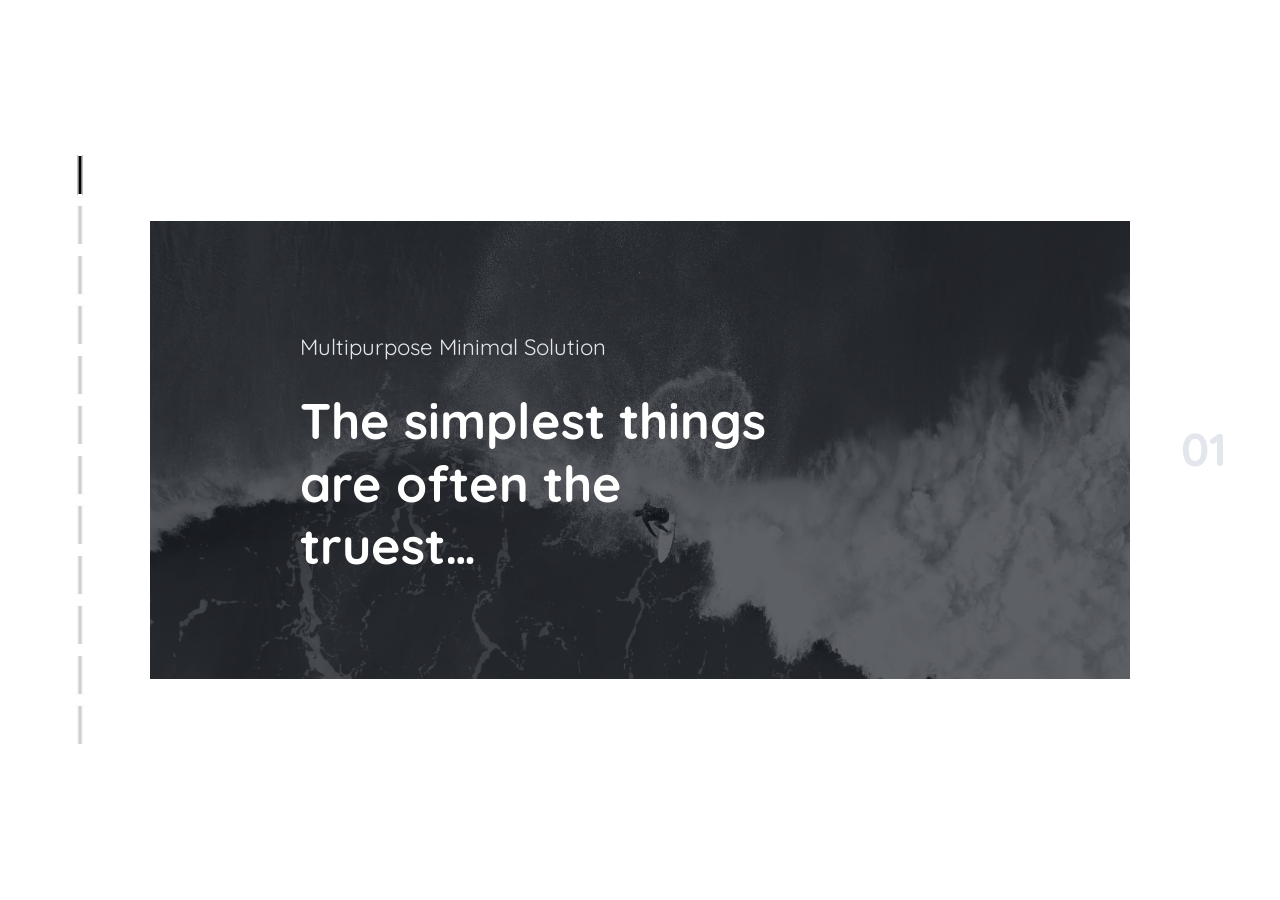
==== commit ce14a46a: "Updates" ====
--- a/index.html
+++ b/index.html
@@ -5,7 +5,7 @@
 	<title>Ciclo</title>
 	<meta charset="UTF-8" />
 	<meta name="format-detection" content="telephone=no" />
-	<link rel="stylesheet" href="css/style.min.css?_v=20230419191148" />
+	<link rel="stylesheet" href="css/style.min.css?_v=20230420215302" />
 	<style>
 		body {
 			opacity: 0;
@@ -435,7 +435,7 @@
 
 		</main>
 	</div>
-	<script src="js/app.min.js?_v=20230419191148"></script>
+	<script src="js/app.min.js?_v=20230420215302"></script>
 </body>
 
 </html>
--- a/css/style.min.css
+++ b/css/style.min.css
@@ -1 +1 @@
-@charset "UTF-8";@import url(https://fonts.googleapis.com/css?family=Quicksand:regular,700&display=swap);*{padding:0;margin:0;border:0}*,:after,:before{-webkit-box-sizing:border-box;box-sizing:border-box}body,html{height:100%;min-width:320px}body{color:#6a6e77;line-height:1;font-family:Quicksand;font-size:1.5625rem;-ms-text-size-adjust:100%;-moz-text-size-adjust:100%;-webkit-text-size-adjust:100%;-webkit-font-smoothing:antialiased;-moz-osx-font-smoothing:grayscale}button,input,textarea{font-family:Quicksand;font-size:inherit;line-height:inherit}button{cursor:pointer;color:inherit;background-color:transparent}a{color:inherit;text-decoration:none}ul li{list-style:none}img{vertical-align:top}h1,h2,h3,h4,h5,h6{font-weight:inherit;font-size:inherit}.lock body{overflow:hidden;-ms-touch-action:none;touch-action:none;-ms-scroll-chaining:none;overscroll-behavior:none}.loaded body{opacity:1;-webkit-transition:opacity .6s ease 0s;-o-transition:opacity .6s ease 0s;transition:opacity .6s ease 0s}.wrapper{min-height:100%;display:-webkit-box;display:-ms-flexbox;display:flex;-webkit-box-orient:vertical;-webkit-box-direction:normal;-ms-flex-direction:column;flex-direction:column;overflow:hidden}@supports (overflow:clip){.wrapper{overflow:clip}}.wrapper>main{-webkit-box-flex:1;-ms-flex:1 1 auto;flex:1 1 auto}.wrapper>*{min-width:0}.fp-init body{overflow:hidden;-ms-touch-action:none;touch-action:none;-ms-scroll-chaining:none;overscroll-behavior:none}[data-fp]{min-height:100vh}.touch [data-fp]{min-height:calc(var(--vh,1vh) * 100)}.fp-init [data-fp]{z-index:1;-ms-touch-action:none;touch-action:none;position:relative;overflow:hidden}.fp-switching [data-fp-section]{-ms-touch-action:none;touch-action:none}.fp-init [data-fp-section]{position:absolute;top:0;left:0;right:0;bottom:0;width:100%;height:100%;overflow:auto}.fp-init .cards-mode [data-fp-section],.fp-init .slider-mode [data-fp-section]{-webkit-transition:-webkit-transform .7s cubic-bezier(.55,.085,0,.99) 0s;transition:-webkit-transform .7s cubic-bezier(.55,.085,0,.99) 0s;-o-transition:transform .7s cubic-bezier(.55,.085,0,.99) 0s;transition:transform .7s cubic-bezier(.55,.085,0,.99) 0s;transition:transform .7s cubic-bezier(.55,.085,0,.99) 0s,-webkit-transform .7s cubic-bezier(.55,.085,0,.99) 0s}.fp-init .fade-mode [data-fp-section]{-webkit-transition:opacity .5s ease-in-out 0s,visibility .5s ease-in-out 0s;-o-transition:opacity .5s ease-in-out 0s,visibility .5s ease-in-out 0s;transition:opacity .5s ease-in-out 0s,visibility .5s ease-in-out 0s}.fp-bullets{position:fixed;top:50%;-webkit-transform:translate(50%,-50%);-ms-transform:translate(50%,-50%);transform:translate(50%,-50%);max-height:100%;display:-webkit-box;display:-ms-flexbox;display:flex;-webkit-box-orient:vertical;-webkit-box-direction:normal;-ms-flex-direction:column;flex-direction:column;-ms-flex-wrap:wrap;flex-wrap:wrap;-webkit-box-align:center;-ms-flex-align:center;align-items:center;-webkit-box-pack:center;-ms-flex-pack:center;justify-content:center;z-index:2;gap:.625rem}.fp-bullets .fp-bullet{cursor:pointer;width:.3125rem;height:2.5rem;-webkit-box-flex:0;-ms-flex:0 0 2.5rem;flex:0 0 2.5rem;background-color:#000;opacity:.2;-webkit-transition:opacity .3s ease 0s;-o-transition:opacity .3s ease 0s;transition:opacity .3s ease 0s;border:.0625rem solid #fff}.fp-bullets .fp-bullet-active{opacity:1;border:.0625rem solid #fff}[class*=-ibg]{position:relative}[class*=-ibg] img{position:absolute;width:100%;height:100%;top:0;left:0;-o-object-fit:cover;object-fit:cover}[class*=-ibg_contain] img{-o-object-fit:contain;object-fit:contain}.page{counter-reset:item}.page__section::after{position:absolute;top:50%;-webkit-transform:translate(50%,-50%);-ms-transform:translate(50%,-50%);transform:translate(50%,-50%);counter-increment:item;content:counter(item,decimal-leading-zero);font-weight:700;line-height:125%;color:#e3e6ec}.title{font-weight:700;line-height:1.2666666667;color:#1c1f25}.text{line-height:1.8}.section-header_lite .section-header__label{color:#e3e6ec}.section-header_lite .section-header__title{color:#fff}.section-header__label{line-height:1.24}.section-header__label:not(:last-child){margin-bottom:1.28em}.section-header__title{line-height:1.25;font-weight:700;color:#1c1f25;max-width:30rem}.section-header__title:not(:last-child){margin-bottom:1em}.section-header__title_big{max-width:55.625rem}.section-header__text{line-height:1.6;max-width:34.375rem}.services{display:-ms-grid;display:grid}.services__item{display:-webkit-box;display:-ms-flexbox;display:flex;-webkit-box-align:center;-ms-flex-align:center;align-items:center;opacity:0;-webkit-transition:all 1s ease 0s;-o-transition:all 1s ease 0s;transition:all 1s ease 0s;-webkit-transition-delay:0s;-o-transition-delay:0s;transition-delay:0s}.active-section .services__item{opacity:1}.active-section .services__item:nth-child(1){-webkit-transition-delay:.3s;-o-transition-delay:.3s;transition-delay:.3s}.active-section .services__item:nth-child(2){-webkit-transition-delay:.6s;-o-transition-delay:.6s;transition-delay:.6s}.active-section .services__item:nth-child(3){-webkit-transition-delay:.9s;-o-transition-delay:.9s;transition-delay:.9s}.active-section .services__item:nth-child(4){-webkit-transition-delay:1.2s;-o-transition-delay:1.2s;transition-delay:1.2s}.services__icon{-webkit-box-flex:0;-ms-flex:0 0 3.75rem;flex:0 0 3.75rem;height:3.75rem}.services__icon img{max-width:100%}.services__title{color:#1c1f25;font-weight:700;line-height:1.2666666667}.services__text{line-height:1.8}.item-slide-09__body,.section-header__label,.section-header__text,.section-header__title,.slide-10__body{-webkit-transform:translate(0,10rem);-ms-transform:translate(0,10rem);transform:translate(0,10rem);opacity:0;-webkit-transition:all 1s;-o-transition:all 1s;transition:all 1s}.previous-section .item-slide-09__body,.previous-section .section-header__label,.previous-section .section-header__text,.previous-section .section-header__title,.previous-section .slide-10__body{-webkit-transform:translate(0,-10rem);-ms-transform:translate(0,-10rem);transform:translate(0,-10rem)}.next-section .item-slide-09__body,.next-section .section-header__label,.next-section .section-header__text,.next-section .section-header__title,.next-section .slide-10__body{-webkit-transform:translate(0,10rem);-ms-transform:translate(0,10rem);transform:translate(0,10rem)}.active-section .item-slide-09__body,.active-section .section-header__label,.active-section .section-header__text,.active-section .section-header__title,.active-section .slide-10__body{opacity:1;-webkit-transform:translate(0,0);-ms-transform:translate(0,0);transform:translate(0,0);-webkit-transition:all 1s;-o-transition:all 1s;transition:all 1s}.slide-01__container{min-height:100%;display:-webkit-box;display:-ms-flexbox;display:flex}.slide-01__body{position:relative}.slide-01__body::after{content:"";position:absolute;width:100%;height:100%;top:0;left:0;background:rgba(28,31,37,.6)}.slide-01__section-header{position:relative;z-index:1}.slide-01__image{position:absolute;width:100%;height:100%;top:0;left:0;-o-object-fit:cover;object-fit:cover}.slide-02__content{-ms-flex-item-align:center;-ms-grid-row-align:center;align-self:center;-webkit-box-flex:0;-ms-flex:0 1 50%;flex:0 1 50%;padding-top:3.75rem;padding-bottom:1.875rem}.slide-02__image{-webkit-box-flex:1;-ms-flex:1 1 50%;flex:1 1 50%}.slide-02__image img{max-width:100%;-o-object-fit:contain;object-fit:contain}.slide-03__content{-ms-flex-item-align:center;-ms-grid-row-align:center;align-self:center;-webkit-box-flex:0;-ms-flex:0 1 50%;flex:0 1 50%;padding-top:3.75rem;padding-bottom:1.875rem}.slide-03__image{position:relative;-webkit-box-flex:0;-ms-flex:0 1 50%;flex:0 1 50%}.slide-03__image img{width:100%}.values-slide-03{display:-ms-grid;display:grid}.values-slide-03__item{display:-ms-grid;display:grid;-ms-grid-columns:(auto)[2];grid-template-columns:repeat(2,auto);-webkit-box-pack:justify;-ms-flex-pack:justify;justify-content:space-between;gap:.9375rem}.values-slide-03__value{color:#1c1f25;font-weight:700}.values-slide-03__line{-ms-grid-column-span:2;grid-column:span 2;background:rgba(28,31,37,.1);height:.625rem}.values-slide-03__line span{height:.625rem;display:block;background-color:#1c1f25}.slide-04__container{min-height:100%;display:-webkit-box;display:-ms-flexbox;display:flex;-webkit-box-orient:vertical;-webkit-box-direction:normal;-ms-flex-direction:column;flex-direction:column;-webkit-box-pack:center;-ms-flex-pack:center;justify-content:center;padding-top:3.75rem;padding-bottom:3.75rem}.advantages{display:-ms-grid;display:grid;grid-template-columns:repeat(auto-fit,minmax(13.75rem,1fr))}.advantages__item{opacity:0;-webkit-transition:all 1s ease 0s;-o-transition:all 1s ease 0s;transition:all 1s ease 0s;-webkit-transition-delay:0s;-o-transition-delay:0s;transition-delay:0s}.active-section .advantages__item{opacity:1}.active-section .advantages__item:nth-child(1){-webkit-transition-delay:.3s;-o-transition-delay:.3s;transition-delay:.3s}.active-section .advantages__item:nth-child(2){-webkit-transition-delay:.6s;-o-transition-delay:.6s;transition-delay:.6s}.active-section .advantages__item:nth-child(3){-webkit-transition-delay:.9s;-o-transition-delay:.9s;transition-delay:.9s}.active-section .advantages__item:nth-child(4){-webkit-transition-delay:1.2s;-o-transition-delay:1.2s;transition-delay:1.2s}.advantages__title{color:#1c1f25;font-weight:700;line-height:1.2666666667}.advantages__text{line-height:1.8}.slide-05__content{-ms-flex-item-align:center;-ms-grid-row-align:center;align-self:center;-webkit-box-flex:0;-ms-flex:0 1 50%;flex:0 1 50%;padding-top:3.75rem;padding-bottom:1.875rem}.slide-05__images{-webkit-box-flex:0;-ms-flex:0 1 50%;flex:0 1 50%;display:-ms-grid;display:grid;-ms-grid-rows:(1fr)[2];grid-template-rows:repeat(2,1fr)}.slide-06{padding-top:3.75rem;padding-bottom:1.875rem}.slide-06__section-header{-webkit-box-flex:0;-ms-flex:0 1 50%;flex:0 1 50%}.slide-06__services{-webkit-box-flex:0;-ms-flex:0 1 50%;flex:0 1 50%}.slide-07__services{-ms-flex-item-align:center;-ms-grid-row-align:center;align-self:center;-webkit-box-flex:0;-ms-flex:0 1 50%;flex:0 1 50%;padding-top:3.75rem;padding-bottom:1.875rem}.slide-07__image{position:relative;-webkit-box-flex:0;-ms-flex:0 1 50%;flex:0 1 50%}.slide-07__image img{max-width:100%}.slide-08__content{-ms-flex-item-align:center;-ms-grid-row-align:center;align-self:center;-webkit-box-flex:0;-ms-flex:0 1 50%;flex:0 1 50%;padding-top:3.75rem;padding-bottom:1.875rem}.slide-08__image{-webkit-box-flex:0;-ms-flex:0 1 50%;flex:0 1 50%;position:relative}.slide-08__image img{max-width:100%}.projects{display:-webkit-box;display:-ms-flexbox;display:flex}.projects__value{line-height:1.25;font-weight:700;color:#1c1f25}.projects__value:not(:last-child){margin-bottom:.2666666667em}.slide-09__container{min-height:100%;display:-webkit-box;display:-ms-flexbox;display:flex;-webkit-box-orient:horizontal;-webkit-box-direction:reverse;-ms-flex-direction:row-reverse;flex-direction:row-reverse}.slide-09__items{-webkit-box-flex:0;-ms-flex:0 0 66.667%;flex:0 0 66.667%;display:-ms-grid;display:grid;-ms-grid-rows:(1fr)[2];grid-template-rows:repeat(2,1fr)}.item-slide-09{display:-webkit-box;display:-ms-flexbox;display:flex}.item-slide-09:nth-child(odd){-webkit-box-orient:horizontal;-webkit-box-direction:reverse;-ms-flex-direction:row-reverse;flex-direction:row-reverse}.item-slide-09__body{-ms-flex-item-align:center;-ms-grid-row-align:center;align-self:center;-webkit-box-flex:0;-ms-flex:0 1 50%;flex:0 1 50%}.item-slide-09__body_top{text-align:right;padding-left:1.25rem}.item-slide-09__body_bottom{padding-right:1.25rem}.item-slide-09__image-ibg{-webkit-box-flex:0;-ms-flex:0 1 50%;flex:0 1 50%}.slide-10__container{display:-webkit-box;display:-ms-flexbox;display:flex;min-height:100%;padding-bottom:3.75rem}.slide-10__item{-webkit-box-flex:0;-ms-flex:0 1 33.333%;flex:0 1 33.333%;display:-webkit-box;display:-ms-flexbox;display:flex;-webkit-box-orient:vertical;-webkit-box-direction:reverse;-ms-flex-direction:column-reverse;flex-direction:column-reverse;-webkit-box-pack:end;-ms-flex-pack:end;justify-content:flex-end}.slide-10__body{padding-right:.9375rem}.slide-10__image-ibg{-webkit-box-flex:0;-ms-flex-positive:0;flex-grow:0;-ms-flex-preferred-size:57.407407%;flex-basis:57.407407%}.slide-11{position:relative}.slide-11::before{content:"";background-color:rgba(196,196,196,.3);position:absolute;width:37.5%;height:100%;top:0;left:0}.slide-11__container{position:relative;z-index:2;display:-webkit-box;display:-ms-flexbox;display:flex;min-height:100%;-webkit-box-orient:horizontal;-webkit-box-direction:reverse;-ms-flex-direction:row-reverse;flex-direction:row-reverse;-webkit-box-align:center;-ms-flex-align:center;align-items:center;padding-top:3.75rem;padding-bottom:3.75rem}.slide-11__items{-webkit-box-flex:0;-ms-flex:0 1 50%;flex:0 1 50%;display:-ms-grid;display:grid}.slide-11__item{opacity:0;-webkit-transition:all 1s ease 0s;-o-transition:all 1s ease 0s;transition:all 1s ease 0s;-webkit-transition-delay:0s;-o-transition-delay:0s;transition-delay:0s}.active-section .slide-11__item{opacity:1}.active-section .slide-11__item:nth-child(1){-webkit-transition-delay:.3s;-o-transition-delay:.3s;transition-delay:.3s}.active-section .slide-11__item:nth-child(2){-webkit-transition-delay:.6s;-o-transition-delay:.6s;transition-delay:.6s}.active-section .slide-11__item:nth-child(3){-webkit-transition-delay:.9s;-o-transition-delay:.9s;transition-delay:.9s}.active-section .slide-11__item:nth-child(4){-webkit-transition-delay:1.2s;-o-transition-delay:1.2s;transition-delay:1.2s}.slide-11__image{text-align:right;-webkit-box-flex:0;-ms-flex:0 1 50%;flex:0 1 50%}.slide-11__image img{max-width:100%}.slide-12__container{min-height:100%;display:-webkit-box;display:-ms-flexbox;display:flex;-webkit-box-orient:vertical;-webkit-box-direction:normal;-ms-flex-direction:column;flex-direction:column;-webkit-box-pack:center;-ms-flex-pack:center;justify-content:center}.slide-12__body::after{content:"";position:absolute;width:100%;height:100%;top:0;left:0;background:rgba(28,31,37,.5)}.slide-12__items{position:relative;z-index:2;display:-webkit-box;display:-ms-flexbox;display:flex;-webkit-box-align:center;-ms-flex-align:center;align-items:center;gap:1.25rem}.slide-12__item{color:#e3e6ec;-webkit-box-flex:0;-ms-flex:0 1 33.333%;flex:0 1 33.333%;text-align:center}.slide-12__value{font-weight:700;line-height:1.25}.slide-12__image{position:absolute;width:100%;height:100%;top:0;left:0;-o-object-fit:contain;object-fit:contain;background-color:#000}@media (min-width:29.99875em){.slide-01__container{-webkit-box-orient:vertical;-webkit-box-direction:normal;-ms-flex-direction:column;flex-direction:column;-webkit-box-pack:center;-ms-flex-pack:center;justify-content:center;padding-top:3.75rem;padding-bottom:3.75rem}}@media (min-width:47.99875em){.section-header__title:not(:last-child){margin-bottom:2.2em}.slide-02__container{min-height:100%;display:-webkit-box;display:-ms-flexbox;display:flex;-webkit-box-align:start;-ms-flex-align:start;align-items:flex-start}.slide-02__content{padding-right:1.25rem;padding-bottom:3.75rem}.slide-03__container{min-height:100%;display:-webkit-box;display:-ms-flexbox;display:flex;-webkit-box-orient:horizontal;-webkit-box-direction:reverse;-ms-flex-direction:row-reverse;flex-direction:row-reverse}.slide-03__content{padding-left:1.25rem;padding-bottom:3.75rem}.slide-03__image img{position:absolute;width:100%;height:100%;top:0;left:0;-o-object-fit:cover;object-fit:cover}.slide-05__container{min-height:100%;display:-webkit-box;display:-ms-flexbox;display:flex}.slide-05__content{padding-right:1.25rem;padding-bottom:3.75rem}.slide-06__section-header{padding-right:2.5rem}.slide-07__container{min-height:100%;display:-webkit-box;display:-ms-flexbox;display:flex}.slide-07__services{padding-right:1.25rem;padding-bottom:3.75rem}.slide-07__image img{position:absolute;width:100%;height:100%;top:0;right:0;-o-object-fit:cover;object-fit:cover}.slide-08__container{min-height:100%;display:-webkit-box;display:-ms-flexbox;display:flex;-webkit-box-orient:horizontal;-webkit-box-direction:reverse;-ms-flex-direction:row-reverse;flex-direction:row-reverse}.slide-08__content{padding-bottom:3.75rem}.slide-08__image img{position:absolute;width:100%;height:100%;top:0;-o-object-fit:cover;object-fit:cover}}@media (min-width:47.99875em) and (min-width:120em){.slide-03__image img{margin-left:-15rem}.slide-07__image img{margin-right:-15rem}.slide-08__image img{left:.0000000625rem}}@media (min-width:61.99875em){.slide-06__container{min-height:100%;display:-webkit-box;display:-ms-flexbox;display:flex;-webkit-box-align:center;-ms-flex-align:center;align-items:center}.slide-09__section-header{-webkit-box-flex:0;-ms-flex:0 0 33.333%;flex:0 0 33.333%;display:-webkit-box;display:-ms-flexbox;display:flex;-webkit-box-pack:center;-ms-flex-pack:center;justify-content:center;-webkit-box-align:center;-ms-flex-align:center;align-items:center}.slide-09__section-header .section-header{-webkit-writing-mode:vertical-rl;-ms-writing-mode:tb-rl;writing-mode:vertical-rl;-webkit-transform:rotate(-180deg);-ms-transform:rotate(-180deg);transform:rotate(-180deg);text-align:center}.slide-09__section-header .section-header__label{margin-bottom:0}.slide-09__section-header .section-header__title{margin-bottom:0}.slide-12__body{position:relative}}@media (min-width:61.99875em) and (min-width:120em){.slide-09__section-header .section-header__title{margin-right:2rem}}@media (min-width:120em){body{font-size:1.5625rem}[class*=__container]{padding-left:15rem}[class*=__container]{padding-right:15rem}.fp-bullets{left:7.5rem}.page__section::after{right:7.5rem}.page__section::after{font-size:3.75rem}.title{font-size:1.875rem}.section-header__title{font-size:3.75rem}.services{gap:3.75rem}.services__item{gap:3.125rem}.services__title{font-size:1.875rem}.services__title:not(:last-child){margin-bottom:2rem}.slide-01__body{padding-top:9.6875rem}.slide-01__body{padding-bottom:9.6875rem}.slide-01__body{padding-left:15rem}.slide-01__body{padding-right:15rem}.values-slide-03{padding-top:7.5rem}.values-slide-03{gap:4.75rem}.slide-04__section-header:not(:last-child){margin-bottom:9.5625rem}.advantages{gap:3.125rem}.advantages__icon:not(:last-child){margin-bottom:1.625rem}.advantages__title{font-size:1.875rem}.advantages__title:not(:last-child){margin-bottom:2rem}.slide-08__content{padding-left:15rem}.slide-08__section-header{margin-bottom:11.875rem}.projects{gap:5.4375rem}.projects__value{font-size:3.75rem}.item-slide-09__title:not(:last-child){margin-bottom:2rem}.slide-10__body{padding-top:3.75rem}.slide-10__title:not(:last-child){margin-bottom:2rem}.slide-11__items{gap:3.75rem}.slide-11__items{padding-left:15rem}.slide-11__title:not(:last-child){margin-bottom:2rem}.slide-12__body{padding-top:15rem}.slide-12__body{padding-bottom:15rem}.slide-12__body{padding-left:15rem}.slide-12__body{padding-right:15rem}.slide-12__value{font-size:3.75rem}}@media (max-width:48em){.slide-08__content{padding-left:.0000000625rem}.slide-10__body{padding-top:1.875rem}.slide-11__items{padding-left:1.875rem}}@media (max-width:20em){body{font-size:1.125rem}[class*=__container]{padding-left:.9375rem}[class*=__container]{padding-right:.9375rem}.fp-bullets{left:.46875rem}.page__section::after{right:.46875rem}.page__section::after{font-size:1.5625rem}.title{font-size:1.625rem}.section-header__title{font-size:2.1875rem}.services{gap:1.875rem}.services__item{gap:.625rem}.services__title{font-size:1.5rem}.services__title:not(:last-child){margin-bottom:.625rem}.slide-01__body{padding-top:3.125rem}.slide-01__body{padding-bottom:1.25rem}.slide-01__body{padding-left:.9375rem}.slide-01__body{padding-right:.9375rem}.values-slide-03{padding-top:2.8125rem}.values-slide-03{gap:1.5625rem}.slide-04__section-header:not(:last-child){margin-bottom:2.5rem}.advantages{gap:1.25rem}.advantages__icon:not(:last-child){margin-bottom:.75rem}.advantages__title{font-size:1.5rem}.advantages__title:not(:last-child){margin-bottom:.75rem}.slide-08__section-header{margin-bottom:1.875rem}.projects{gap:1.25rem}.projects__value{font-size:2.1875rem}.item-slide-09__title:not(:last-child){margin-bottom:.9375rem}.slide-10__title:not(:last-child){margin-bottom:.9375rem}.slide-11__items{gap:1.875rem}.slide-11__title:not(:last-child){margin-bottom:.9375rem}.slide-12__body{padding-top:3.125rem}.slide-12__body{padding-bottom:1.25rem}.slide-12__body{padding-left:.9375rem}.slide-12__body{padding-right:.9375rem}.slide-12__value{font-size:2.25rem}}@media (max-width:61.99875em){.slide-06__section-header{padding-bottom:3.125rem}.slide-09__container{-webkit-box-orient:vertical;-webkit-box-direction:normal;-ms-flex-direction:column;flex-direction:column;padding-top:3.75rem}.item-slide-09__image-ibg{padding-bottom:50%}.slide-12__body::after{background:rgba(28,31,37,.8)}}@media (max-width:61.99875em) and (max-width:20em){.slide-09__section-header{margin-bottom:1.25rem}}@media (max-width:47.99875em){.touch [data-fp]{-webkit-transition:height .2s;-o-transition:height .2s;transition:height .2s}.slide-02__image{padding-bottom:3.75rem}.slide-05__image-ibg img{position:relative;max-width:100%;width:auto;height:auto}.item-slide-09__body_top{padding:1.25rem 3.75rem 1.25rem 1.25rem}.item-slide-09__body_bottom{padding:1.25rem 1.25rem 1.25rem 3.75rem}.slide-10__container{-webkit-box-orient:vertical;-webkit-box-direction:normal;-ms-flex-direction:column;flex-direction:column}.slide-10__item{-webkit-box-orient:vertical;-webkit-box-direction:normal;-ms-flex-direction:column;flex-direction:column;gap:1.25rem}.slide-10__image-ibg{padding-bottom:70%}.slide-11__container{-webkit-box-orient:vertical;-webkit-box-direction:normal;-ms-flex-direction:column;flex-direction:column}.slide-11__items{margin-bottom:1.875rem}.slide-12__container{padding-right:0;padding-left:0}.slide-12__items{-webkit-box-orient:vertical;-webkit-box-direction:normal;-ms-flex-direction:column;flex-direction:column}}@media (max-width:47.99875em) and (max-width:20em){.slide-05__image-ibg{margin-left:-.9375rem}.slide-05__image-ibg{margin-right:-.9375rem}.slide-09__items{margin-left:-.9375rem}.slide-09__items{margin-right:-.9375rem}}@media (max-width:29.99875em){.fp-bullets{top:auto;bottom:1.25rem;-webkit-transform:translate(50%,0);-ms-transform:translate(50%,0);transform:translate(50%,0);-webkit-box-orient:horizontal;-webkit-box-direction:normal;-ms-flex-direction:row;flex-direction:row;right:50%}.fp-bullets .fp-bullet{width:1.5625rem;-webkit-box-flex:0;-ms-flex:0 0 1.5625rem;flex:0 0 1.5625rem;height:.3125rem}.page__section::after{top:1.25rem;right:50%}.services__item{-webkit-box-orient:vertical;-webkit-box-direction:normal;-ms-flex-direction:column;flex-direction:column;-webkit-box-align:start;-ms-flex-align:start;align-items:flex-start}.slide-01__container{padding-left:0;padding-right:0}.slide-01__body{display:-webkit-box;display:-ms-flexbox;display:flex;-webkit-box-align:center;-ms-flex-align:center;align-items:center}.item-slide-09:nth-child(odd){-webkit-box-orient:vertical;-webkit-box-direction:normal;-ms-flex-direction:column;flex-direction:column}.item-slide-09{-webkit-box-orient:vertical;-webkit-box-direction:normal;-ms-flex-direction:column;flex-direction:column}.item-slide-09__body_top{padding:1.25rem 1.25rem 1.25rem 1.25rem}.item-slide-09__body_bottom{padding:1.25rem 1.25rem 1.25rem 1.25rem}.item-slide-09__image-ibg{padding-bottom:100%}.slide-10__container:first-child{padding-top:3.75rem}.slide-12__body{display:-webkit-box;display:-ms-flexbox;display:flex;-webkit-box-align:center;-ms-flex-align:center;align-items:center;-webkit-box-pack:center;-ms-flex-pack:center;justify-content:center}}@media (min-width:20em) and (max-width:120em){@supports (font-size:clamp(1.125rem ,1.0375rem + 0.4375vw ,1.5625rem)){body{font-size:clamp(1.125rem ,1.0375rem + .4375vw ,1.5625rem)}}@supports not (font-size:clamp(1.125rem ,1.0375rem + 0.4375vw ,1.5625rem)){body{font-size:calc(1.125rem + .4375 * (100vw - 20rem)/ 100)}}@supports (padding-left:clamp(0.9375rem ,-1.875rem + 14.0625vw ,15rem)){[class*=__container]{padding-left:clamp(.9375rem ,-1.875rem + 14.0625vw ,15rem)}}@supports not (padding-left:clamp(0.9375rem ,-1.875rem + 14.0625vw ,15rem)){[class*=__container]{padding-left:calc(.9375rem + 14.0625 * (100vw - 20rem)/ 100)}}@supports (padding-right:clamp(0.9375rem ,-1.875rem + 14.0625vw ,15rem)){[class*=__container]{padding-right:clamp(.9375rem ,-1.875rem + 14.0625vw ,15rem)}}@supports not (padding-right:clamp(0.9375rem ,-1.875rem + 14.0625vw ,15rem)){[class*=__container]{padding-right:calc(.9375rem + 14.0625 * (100vw - 20rem)/ 100)}}@supports (left:clamp(0.46875rem ,-0.9375rem + 7.03125vw ,7.5rem)){.fp-bullets{left:clamp(.46875rem ,-.9375rem + 7.03125vw ,7.5rem)}}@supports not (left:clamp(0.46875rem ,-0.9375rem + 7.03125vw ,7.5rem)){.fp-bullets{left:calc(.46875rem + 7.03125 * (100vw - 20rem)/ 100)}}@supports (right:clamp(0.46875rem ,-0.9375rem + 7.03125vw ,7.5rem)){.page__section::after{right:clamp(.46875rem ,-.9375rem + 7.03125vw ,7.5rem)}}@supports not (right:clamp(0.46875rem ,-0.9375rem + 7.03125vw ,7.5rem)){.page__section::after{right:calc(.46875rem + 7.03125 * (100vw - 20rem)/ 100)}}@supports (font-size:clamp(1.5625rem ,1.125rem + 2.1875vw ,3.75rem)){.page__section::after{font-size:clamp(1.5625rem ,1.125rem + 2.1875vw ,3.75rem)}}@supports not (font-size:clamp(1.5625rem ,1.125rem + 2.1875vw ,3.75rem)){.page__section::after{font-size:calc(1.5625rem + 2.1875 * (100vw - 20rem)/ 100)}}@supports (font-size:clamp(1.625rem ,1.575rem + 0.25vw ,1.875rem)){.title{font-size:clamp(1.625rem ,1.575rem + .25vw ,1.875rem)}}@supports not (font-size:clamp(1.625rem ,1.575rem + 0.25vw ,1.875rem)){.title{font-size:calc(1.625rem + .25 * (100vw - 20rem)/ 100)}}@supports (font-size:clamp(2.1875rem ,1.875rem + 1.5625vw ,3.75rem)){.section-header__title{font-size:clamp(2.1875rem ,1.875rem + 1.5625vw ,3.75rem)}}@supports not (font-size:clamp(2.1875rem ,1.875rem + 1.5625vw ,3.75rem)){.section-header__title{font-size:calc(2.1875rem + 1.5625 * (100vw - 20rem)/ 100)}}@supports (gap:clamp(1.875rem ,1.5rem + 1.875vw ,3.75rem)){.services{gap:clamp(1.875rem ,1.5rem + 1.875vw ,3.75rem)}}@supports not (gap:clamp(1.875rem ,1.5rem + 1.875vw ,3.75rem)){.services{gap:calc(1.875rem + 1.875 * (100vw - 20rem)/ 100)}}@supports (gap:clamp(0.625rem ,0.125rem + 2.5vw ,3.125rem)){.services__item{gap:clamp(.625rem ,.125rem + 2.5vw ,3.125rem)}}@supports not (gap:clamp(0.625rem ,0.125rem + 2.5vw ,3.125rem)){.services__item{gap:calc(.625rem + 2.5 * (100vw - 20rem)/ 100)}}@supports (font-size:clamp(1.5rem ,1.425rem + 0.375vw ,1.875rem)){.services__title{font-size:clamp(1.5rem ,1.425rem + .375vw ,1.875rem)}}@supports not (font-size:clamp(1.5rem ,1.425rem + 0.375vw ,1.875rem)){.services__title{font-size:calc(1.5rem + .375 * (100vw - 20rem)/ 100)}}@supports (margin-bottom:clamp(0.625rem ,0.35rem + 1.375vw ,2rem)){.services__title:not(:last-child){margin-bottom:clamp(.625rem ,.35rem + 1.375vw ,2rem)}}@supports not (margin-bottom:clamp(0.625rem ,0.35rem + 1.375vw ,2rem)){.services__title:not(:last-child){margin-bottom:calc(.625rem + 1.375 * (100vw - 20rem)/ 100)}}@supports (padding-top:clamp(3.125rem ,1.8125rem + 6.5625vw ,9.6875rem)){.slide-01__body{padding-top:clamp(3.125rem ,1.8125rem + 6.5625vw ,9.6875rem)}}@supports not (padding-top:clamp(3.125rem ,1.8125rem + 6.5625vw ,9.6875rem)){.slide-01__body{padding-top:calc(3.125rem + 6.5625 * (100vw - 20rem)/ 100)}}@supports (padding-bottom:clamp(1.25rem ,-0.4375rem + 8.4375vw ,9.6875rem)){.slide-01__body{padding-bottom:clamp(1.25rem ,-.4375rem + 8.4375vw ,9.6875rem)}}@supports not (padding-bottom:clamp(1.25rem ,-0.4375rem + 8.4375vw ,9.6875rem)){.slide-01__body{padding-bottom:calc(1.25rem + 8.4375 * (100vw - 20rem)/ 100)}}@supports (padding-left:clamp(0.9375rem ,-1.875rem + 14.0625vw ,15rem)){.slide-01__body{padding-left:clamp(.9375rem ,-1.875rem + 14.0625vw ,15rem)}}@supports not (padding-left:clamp(0.9375rem ,-1.875rem + 14.0625vw ,15rem)){.slide-01__body{padding-left:calc(.9375rem + 14.0625 * (100vw - 20rem)/ 100)}}@supports (padding-right:clamp(0.9375rem ,-1.875rem + 14.0625vw ,15rem)){.slide-01__body{padding-right:clamp(.9375rem ,-1.875rem + 14.0625vw ,15rem)}}@supports not (padding-right:clamp(0.9375rem ,-1.875rem + 14.0625vw ,15rem)){.slide-01__body{padding-right:calc(.9375rem + 14.0625 * (100vw - 20rem)/ 100)}}@supports (padding-top:clamp(2.8125rem ,1.875rem + 4.6875vw ,7.5rem)){.values-slide-03{padding-top:clamp(2.8125rem ,1.875rem + 4.6875vw ,7.5rem)}}@supports not (padding-top:clamp(2.8125rem ,1.875rem + 4.6875vw ,7.5rem)){.values-slide-03{padding-top:calc(2.8125rem + 4.6875 * (100vw - 20rem)/ 100)}}@supports (gap:clamp(1.5625rem ,0.925rem + 3.1875vw ,4.75rem)){.values-slide-03{gap:clamp(1.5625rem ,.925rem + 3.1875vw ,4.75rem)}}@supports not (gap:clamp(1.5625rem ,0.925rem + 3.1875vw ,4.75rem)){.values-slide-03{gap:calc(1.5625rem + 3.1875 * (100vw - 20rem)/ 100)}}@supports (margin-bottom:clamp(2.5rem ,1.0875rem + 7.0625vw ,9.5625rem)){.slide-04__section-header:not(:last-child){margin-bottom:clamp(2.5rem ,1.0875rem + 7.0625vw ,9.5625rem)}}@supports not (margin-bottom:clamp(2.5rem ,1.0875rem + 7.0625vw ,9.5625rem)){.slide-04__section-header:not(:last-child){margin-bottom:calc(2.5rem + 7.0625 * (100vw - 20rem)/ 100)}}@supports (gap:clamp(1.25rem ,0.875rem + 1.875vw ,3.125rem)){.advantages{gap:clamp(1.25rem ,.875rem + 1.875vw ,3.125rem)}}@supports not (gap:clamp(1.25rem ,0.875rem + 1.875vw ,3.125rem)){.advantages{gap:calc(1.25rem + 1.875 * (100vw - 20rem)/ 100)}}@supports (margin-bottom:clamp(0.75rem ,0.575rem + 0.875vw ,1.625rem)){.advantages__icon:not(:last-child){margin-bottom:clamp(.75rem ,.575rem + .875vw ,1.625rem)}}@supports not (margin-bottom:clamp(0.75rem ,0.575rem + 0.875vw ,1.625rem)){.advantages__icon:not(:last-child){margin-bottom:calc(.75rem + .875 * (100vw - 20rem)/ 100)}}@supports (font-size:clamp(1.5rem ,1.425rem + 0.375vw ,1.875rem)){.advantages__title{font-size:clamp(1.5rem ,1.425rem + .375vw ,1.875rem)}}@supports not (font-size:clamp(1.5rem ,1.425rem + 0.375vw ,1.875rem)){.advantages__title{font-size:calc(1.5rem + .375 * (100vw - 20rem)/ 100)}}@supports (margin-bottom:clamp(0.75rem ,0.5rem + 1.25vw ,2rem)){.advantages__title:not(:last-child){margin-bottom:clamp(.75rem ,.5rem + 1.25vw ,2rem)}}@supports not (margin-bottom:clamp(0.75rem ,0.5rem + 1.25vw ,2rem)){.advantages__title:not(:last-child){margin-bottom:calc(.75rem + 1.25 * (100vw - 20rem)/ 100)}}@supports (margin-bottom:clamp(1.875rem ,-0.125rem + 10vw ,11.875rem)){.slide-08__section-header{margin-bottom:clamp(1.875rem ,-.125rem + 10vw ,11.875rem)}}@supports not (margin-bottom:clamp(1.875rem ,-0.125rem + 10vw ,11.875rem)){.slide-08__section-header{margin-bottom:calc(1.875rem + 10 * (100vw - 20rem)/ 100)}}@supports (gap:clamp(1.25rem ,0.4125rem + 4.1875vw ,5.4375rem)){.projects{gap:clamp(1.25rem ,.4125rem + 4.1875vw ,5.4375rem)}}@supports not (gap:clamp(1.25rem ,0.4125rem + 4.1875vw ,5.4375rem)){.projects{gap:calc(1.25rem + 4.1875 * (100vw - 20rem)/ 100)}}@supports (font-size:clamp(2.1875rem ,1.875rem + 1.5625vw ,3.75rem)){.projects__value{font-size:clamp(2.1875rem ,1.875rem + 1.5625vw ,3.75rem)}}@supports not (font-size:clamp(2.1875rem ,1.875rem + 1.5625vw ,3.75rem)){.projects__value{font-size:calc(2.1875rem + 1.5625 * (100vw - 20rem)/ 100)}}@supports (margin-bottom:clamp(0.9375rem ,0.725rem + 1.0625vw ,2rem)){.item-slide-09__title:not(:last-child){margin-bottom:clamp(.9375rem ,.725rem + 1.0625vw ,2rem)}}@supports not (margin-bottom:clamp(0.9375rem ,0.725rem + 1.0625vw ,2rem)){.item-slide-09__title:not(:last-child){margin-bottom:calc(.9375rem + 1.0625 * (100vw - 20rem)/ 100)}}@supports (margin-bottom:clamp(0.9375rem ,0.725rem + 1.0625vw ,2rem)){.slide-10__title:not(:last-child){margin-bottom:clamp(.9375rem ,.725rem + 1.0625vw ,2rem)}}@supports not (margin-bottom:clamp(0.9375rem ,0.725rem + 1.0625vw ,2rem)){.slide-10__title:not(:last-child){margin-bottom:calc(.9375rem + 1.0625 * (100vw - 20rem)/ 100)}}@supports (gap:clamp(1.875rem ,1.5rem + 1.875vw ,3.75rem)){.slide-11__items{gap:clamp(1.875rem ,1.5rem + 1.875vw ,3.75rem)}}@supports not (gap:clamp(1.875rem ,1.5rem + 1.875vw ,3.75rem)){.slide-11__items{gap:calc(1.875rem + 1.875 * (100vw - 20rem)/ 100)}}@supports (margin-bottom:clamp(0.9375rem ,0.725rem + 1.0625vw ,2rem)){.slide-11__title:not(:last-child){margin-bottom:clamp(.9375rem ,.725rem + 1.0625vw ,2rem)}}@supports not (margin-bottom:clamp(0.9375rem ,0.725rem + 1.0625vw ,2rem)){.slide-11__title:not(:last-child){margin-bottom:calc(.9375rem + 1.0625 * (100vw - 20rem)/ 100)}}@supports (padding-top:clamp(3.125rem ,0.75rem + 11.875vw ,15rem)){.slide-12__body{padding-top:clamp(3.125rem ,.75rem + 11.875vw ,15rem)}}@supports not (padding-top:clamp(3.125rem ,0.75rem + 11.875vw ,15rem)){.slide-12__body{padding-top:calc(3.125rem + 11.875 * (100vw - 20rem)/ 100)}}@supports (padding-bottom:clamp(1.25rem ,-1.5rem + 13.75vw ,15rem)){.slide-12__body{padding-bottom:clamp(1.25rem ,-1.5rem + 13.75vw ,15rem)}}@supports not (padding-bottom:clamp(1.25rem ,-1.5rem + 13.75vw ,15rem)){.slide-12__body{padding-bottom:calc(1.25rem + 13.75 * (100vw - 20rem)/ 100)}}@supports (padding-left:clamp(0.9375rem ,-1.875rem + 14.0625vw ,15rem)){.slide-12__body{padding-left:clamp(.9375rem ,-1.875rem + 14.0625vw ,15rem)}}@supports not (padding-left:clamp(0.9375rem ,-1.875rem + 14.0625vw ,15rem)){.slide-12__body{padding-left:calc(.9375rem + 14.0625 * (100vw - 20rem)/ 100)}}@supports (padding-right:clamp(0.9375rem ,-1.875rem + 14.0625vw ,15rem)){.slide-12__body{padding-right:clamp(.9375rem ,-1.875rem + 14.0625vw ,15rem)}}@supports not (padding-right:clamp(0.9375rem ,-1.875rem + 14.0625vw ,15rem)){.slide-12__body{padding-right:calc(.9375rem + 14.0625 * (100vw - 20rem)/ 100)}}@supports (font-size:clamp(2.25rem ,1.95rem + 1.5vw ,3.75rem)){.slide-12__value{font-size:clamp(2.25rem ,1.95rem + 1.5vw ,3.75rem)}}@supports not (font-size:clamp(2.25rem ,1.95rem + 1.5vw ,3.75rem)){.slide-12__value{font-size:calc(2.25rem + 1.5 * (100vw - 20rem)/ 100)}}}@media (min-width:47.99875em) and (min-width:20em) and (max-width:120em){@supports (margin-left:clamp(-15rem ,1.875rem + -14.0625vw ,-0.9375rem)){.slide-03__image img{margin-left:clamp(-15rem ,1.875rem + -14.0625vw ,-.9375rem)}}@supports not (margin-left:clamp(-15rem ,1.875rem + -14.0625vw ,-0.9375rem)){.slide-03__image img{margin-left:calc(-.9375rem + -14.0625 * (100vw - 20rem)/ 100)}}@supports (margin-right:clamp(-15rem ,1.875rem + -14.0625vw ,-0.9375rem)){.slide-07__image img{margin-right:clamp(-15rem ,1.875rem + -14.0625vw ,-.9375rem)}}@supports not (margin-right:clamp(-15rem ,1.875rem + -14.0625vw ,-0.9375rem)){.slide-07__image img{margin-right:calc(-.9375rem + -14.0625 * (100vw - 20rem)/ 100)}}}@media (min-width:47.99875em) and (max-width:20em){.slide-03__image img{margin-left:-.9375rem}.slide-07__image img{margin-right:-.9375rem}}@media (max-width:47.99875em) and (min-width:120em){.slide-05__image-ibg{margin-left:-15rem}.slide-05__image-ibg{margin-right:-15rem}.slide-09__items{margin-left:-15rem}.slide-09__items{margin-right:-15rem}}@media (max-width:47.99875em) and (min-width:20em) and (max-width:120em){@supports (margin-left:clamp(-15rem ,1.875rem + -14.0625vw ,-0.9375rem)){.slide-05__image-ibg{margin-left:clamp(-15rem ,1.875rem + -14.0625vw ,-.9375rem)}}@supports not (margin-left:clamp(-15rem ,1.875rem + -14.0625vw ,-0.9375rem)){.slide-05__image-ibg{margin-left:calc(-.9375rem + -14.0625 * (100vw - 20rem)/ 100)}}@supports (margin-right:clamp(-15rem ,1.875rem + -14.0625vw ,-0.9375rem)){.slide-05__image-ibg{margin-right:clamp(-15rem ,1.875rem + -14.0625vw ,-.9375rem)}}@supports not (margin-right:clamp(-15rem ,1.875rem + -14.0625vw ,-0.9375rem)){.slide-05__image-ibg{margin-right:calc(-.9375rem + -14.0625 * (100vw - 20rem)/ 100)}}@supports (margin-left:clamp(-15rem ,1.875rem + -14.0625vw ,-0.9375rem)){.slide-09__items{margin-left:clamp(-15rem ,1.875rem + -14.0625vw ,-.9375rem)}}@supports not (margin-left:clamp(-15rem ,1.875rem + -14.0625vw ,-0.9375rem)){.slide-09__items{margin-left:calc(-.9375rem + -14.0625 * (100vw - 20rem)/ 100)}}@supports (margin-right:clamp(-15rem ,1.875rem + -14.0625vw ,-0.9375rem)){.slide-09__items{margin-right:clamp(-15rem ,1.875rem + -14.0625vw ,-.9375rem)}}@supports not (margin-right:clamp(-15rem ,1.875rem + -14.0625vw ,-0.9375rem)){.slide-09__items{margin-right:calc(-.9375rem + -14.0625 * (100vw - 20rem)/ 100)}}}@media (min-width:48em) and (max-width:120em){@supports (padding-left:clamp(0.0000000625rem ,-9.9999998958rem + 20.8333332465vw ,15rem)){.slide-08__content{padding-left:clamp(.0000000625rem ,-9.9999998958rem + 20.8333332465vw ,15rem)}}@supports not (padding-left:clamp(0.0000000625rem ,-9.9999998958rem + 20.8333332465vw ,15rem)){.slide-08__content{padding-left:calc(.0000000625rem + 14.9999999375 * (100vw - 48rem)/ 72)}}@supports (padding-top:clamp(1.875rem ,0.625rem + 2.6041666667vw ,3.75rem)){.slide-10__body{padding-top:clamp(1.875rem ,.625rem + 2.6041666667vw ,3.75rem)}}@supports not (padding-top:clamp(1.875rem ,0.625rem + 2.6041666667vw ,3.75rem)){.slide-10__body{padding-top:calc(1.875rem + 1.875 * (100vw - 48rem)/ 72)}}@supports (padding-left:clamp(1.875rem ,-6.875rem + 18.2291666667vw ,15rem)){.slide-11__items{padding-left:clamp(1.875rem ,-6.875rem + 18.2291666667vw ,15rem)}}@supports not (padding-left:clamp(1.875rem ,-6.875rem + 18.2291666667vw ,15rem)){.slide-11__items{padding-left:calc(1.875rem + 13.125 * (100vw - 48rem)/ 72)}}}@media (min-width:47.99875em) and (min-width:68.75em) and (max-width:120em){@supports (left:clamp(-7.8125rem ,-18.2926830107rem + 15.243902561vw ,0.0000000625rem)){.slide-08__image img{left:clamp(-7.8125rem ,-18.2926830107rem + 15.243902561vw ,.0000000625rem)}}@supports not (left:clamp(-7.8125rem ,-18.2926830107rem + 15.243902561vw ,0.0000000625rem)){.slide-08__image img{left:calc(-7.8125rem + 7.8125000625 * (100vw - 68.75rem)/ 51.25)}}}@media (min-width:47.99875em) and (max-width:68.75em){.slide-08__image img{left:-7.8125rem}}@media (min-width:61.99875em) and (min-width:20em) and (max-width:120em){@supports (margin-right:clamp(0.625rem ,0.35rem + 1.375vw ,2rem)){.slide-09__section-header .section-header__title{margin-right:clamp(.625rem ,.35rem + 1.375vw ,2rem)}}@supports not (margin-right:clamp(0.625rem ,0.35rem + 1.375vw ,2rem)){.slide-09__section-header .section-header__title{margin-right:calc(.625rem + 1.375 * (100vw - 20rem)/ 100)}}}@media (min-width:61.99875em) and (max-width:20em){.slide-09__section-header .section-header__title{margin-right:.625rem}}@media (max-width:61.99875em) and (min-width:120em){.slide-09__section-header{margin-bottom:3.75rem}}@media (max-width:61.99875em) and (min-width:20em) and (max-width:120em){@supports (margin-bottom:clamp(1.25rem ,0.75rem + 2.5vw ,3.75rem)){.slide-09__section-header{margin-bottom:clamp(1.25rem ,.75rem + 2.5vw ,3.75rem)}}@supports not (margin-bottom:clamp(1.25rem ,0.75rem + 2.5vw ,3.75rem)){.slide-09__section-header{margin-bottom:calc(1.25rem + 2.5 * (100vw - 20rem)/ 100)}}}@media (any-hover:hover){.fp-bullets .fp-bullet:hover{opacity:1}}+@charset "UTF-8";@import url(https://fonts.googleapis.com/css?family=Quicksand:regular,700&display=swap);*{padding:0;margin:0;border:0}*,:after,:before{-webkit-box-sizing:border-box;box-sizing:border-box}body,html{height:100%;min-width:320px}body{color:#6a6e77;line-height:1;font-family:Quicksand;font-size:1.5625rem;-ms-text-size-adjust:100%;-moz-text-size-adjust:100%;-webkit-text-size-adjust:100%;-webkit-font-smoothing:antialiased;-moz-osx-font-smoothing:grayscale}button,input,textarea{font-family:Quicksand;font-size:inherit;line-height:inherit}button{cursor:pointer;color:inherit;background-color:transparent}a{color:inherit;text-decoration:none}ul li{list-style:none}img{vertical-align:top}h1,h2,h3,h4,h5,h6{font-weight:inherit;font-size:inherit}.lock body{overflow:hidden;-ms-touch-action:none;touch-action:none;-ms-scroll-chaining:none;overscroll-behavior:none}.loaded body{opacity:1;-webkit-transition:opacity .6s ease 0s;-o-transition:opacity .6s ease 0s;transition:opacity .6s ease 0s}.wrapper{min-height:100%;display:-webkit-box;display:-ms-flexbox;display:flex;-webkit-box-orient:vertical;-webkit-box-direction:normal;-ms-flex-direction:column;flex-direction:column;overflow:hidden}@supports (overflow:clip){.wrapper{overflow:clip}}.wrapper>main{-webkit-box-flex:1;-ms-flex:1 1 auto;flex:1 1 auto}.wrapper>*{min-width:0}.fp-init body{overflow:hidden;-ms-touch-action:none;touch-action:none;-ms-scroll-chaining:none;overscroll-behavior:none}[data-fp]{min-height:100vh}.touch [data-fp]{min-height:calc(var(--vh,1vh) * 100)}.fp-init [data-fp]{z-index:1;-ms-touch-action:none;touch-action:none;position:relative;overflow:hidden}.fp-switching [data-fp-section]{-ms-touch-action:none;touch-action:none}.fp-init [data-fp-section]{position:absolute;top:0;left:0;right:0;bottom:0;width:100%;height:100%;overflow:auto}.fp-init .cards-mode [data-fp-section],.fp-init .slider-mode [data-fp-section]{-webkit-transition:-webkit-transform .7s cubic-bezier(.55,.085,0,.99) 0s;transition:-webkit-transform .7s cubic-bezier(.55,.085,0,.99) 0s;-o-transition:transform .7s cubic-bezier(.55,.085,0,.99) 0s;transition:transform .7s cubic-bezier(.55,.085,0,.99) 0s;transition:transform .7s cubic-bezier(.55,.085,0,.99) 0s,-webkit-transform .7s cubic-bezier(.55,.085,0,.99) 0s}.fp-init .fade-mode [data-fp-section]{-webkit-transition:opacity .5s ease-in-out 0s,visibility .5s ease-in-out 0s;-o-transition:opacity .5s ease-in-out 0s,visibility .5s ease-in-out 0s;transition:opacity .5s ease-in-out 0s,visibility .5s ease-in-out 0s}.fp-bullets{position:fixed;top:50%;-webkit-transform:translate(50%,-50%);-ms-transform:translate(50%,-50%);transform:translate(50%,-50%);max-height:100%;display:-webkit-box;display:-ms-flexbox;display:flex;-webkit-box-orient:vertical;-webkit-box-direction:normal;-ms-flex-direction:column;flex-direction:column;-ms-flex-wrap:wrap;flex-wrap:wrap;-webkit-box-align:center;-ms-flex-align:center;align-items:center;-webkit-box-pack:center;-ms-flex-pack:center;justify-content:center;z-index:2;gap:.625rem}.fp-bullets .fp-bullet{cursor:pointer;width:.3125rem;height:2.5rem;-webkit-box-flex:0;-ms-flex:0 0 2.5rem;flex:0 0 2.5rem;background-color:#000;opacity:.2;-webkit-transition:opacity .3s ease 0s;-o-transition:opacity .3s ease 0s;transition:opacity .3s ease 0s;border:.0625rem solid #fff}.fp-bullets .fp-bullet-active{opacity:1;border:.0625rem solid #fff}[class*=-ibg]{position:relative}[class*=-ibg] img{position:absolute;width:100%;height:100%;top:0;left:0;-o-object-fit:cover;object-fit:cover}[class*=-ibg_contain] img{-o-object-fit:contain;object-fit:contain}.page{counter-reset:item}.page__section::after{position:absolute;top:50%;-webkit-transform:translate(50%,-50%);-ms-transform:translate(50%,-50%);transform:translate(50%,-50%);counter-increment:item;content:counter(item,decimal-leading-zero);font-weight:700;line-height:125%;color:#e3e6ec}.title{font-weight:700;line-height:1.2666666667;color:#1c1f25}.text{line-height:1.8}.section-header_lite .section-header__label{color:#e3e6ec}.section-header_lite .section-header__title{color:#fff}.section-header__label{line-height:1.24}.section-header__label:not(:last-child){margin-bottom:1.28em}.section-header__title{line-height:1.25;font-weight:700;color:#1c1f25;max-width:30rem}.section-header__title:not(:last-child){margin-bottom:1em}.section-header__title_big{max-width:55.625rem}.section-header__text{line-height:1.6;max-width:34.375rem}.services{display:-ms-grid;display:grid}.services__item{display:-webkit-box;display:-ms-flexbox;display:flex;-webkit-box-align:center;-ms-flex-align:center;align-items:center;opacity:0;-webkit-transition:all 1s ease 0s;-o-transition:all 1s ease 0s;transition:all 1s ease 0s;-webkit-transition-delay:0s;-o-transition-delay:0s;transition-delay:0s}.active-section .services__item{opacity:1}.active-section .services__item:nth-child(1){-webkit-transition-delay:.3s;-o-transition-delay:.3s;transition-delay:.3s}.active-section .services__item:nth-child(2){-webkit-transition-delay:.6s;-o-transition-delay:.6s;transition-delay:.6s}.active-section .services__item:nth-child(3){-webkit-transition-delay:.9s;-o-transition-delay:.9s;transition-delay:.9s}.active-section .services__item:nth-child(4){-webkit-transition-delay:1.2s;-o-transition-delay:1.2s;transition-delay:1.2s}.services__icon{-webkit-box-flex:0;-ms-flex:0 0 3.75rem;flex:0 0 3.75rem;height:3.75rem}.services__icon img{max-width:100%}.services__title{color:#1c1f25;font-weight:700;line-height:1.2666666667}.services__text{line-height:1.8}.item-slide-09__body,.section-header__label,.section-header__text,.section-header__title,.slide-10__body{-webkit-transform:translate(0,10rem);-ms-transform:translate(0,10rem);transform:translate(0,10rem);opacity:0;-webkit-transition:all 1s;-o-transition:all 1s;transition:all 1s}.previous-section .item-slide-09__body,.previous-section .section-header__label,.previous-section .section-header__text,.previous-section .section-header__title,.previous-section .slide-10__body{-webkit-transform:translate(0,-10rem);-ms-transform:translate(0,-10rem);transform:translate(0,-10rem)}.next-section .item-slide-09__body,.next-section .section-header__label,.next-section .section-header__text,.next-section .section-header__title,.next-section .slide-10__body{-webkit-transform:translate(0,10rem);-ms-transform:translate(0,10rem);transform:translate(0,10rem)}.active-section .item-slide-09__body,.active-section .section-header__label,.active-section .section-header__text,.active-section .section-header__title,.active-section .slide-10__body{opacity:1;-webkit-transform:translate(0,0);-ms-transform:translate(0,0);transform:translate(0,0);-webkit-transition:all 1s;-o-transition:all 1s;transition:all 1s}.slide-01__container{min-height:100%;display:-webkit-box;display:-ms-flexbox;display:flex}.slide-01__body{position:relative}.slide-01__body::after{content:"";position:absolute;width:100%;height:100%;top:0;left:0;background:rgba(28,31,37,.6)}.slide-01__section-header{position:relative;z-index:1}.slide-01__image{position:absolute;width:100%;height:100%;top:0;left:0;-o-object-fit:cover;object-fit:cover}.slide-02__content{-ms-flex-item-align:center;-ms-grid-row-align:center;align-self:center;-webkit-box-flex:0;-ms-flex:0 1 50%;flex:0 1 50%;padding-top:3.75rem;padding-bottom:1.875rem}.slide-02__image{-webkit-box-flex:1;-ms-flex:1 1 50%;flex:1 1 50%}.slide-02__image img{max-width:100%;-o-object-fit:contain;object-fit:contain}.slide-03__content{-ms-flex-item-align:center;-ms-grid-row-align:center;align-self:center;-webkit-box-flex:0;-ms-flex:0 1 50%;flex:0 1 50%;padding-top:3.75rem;padding-bottom:1.875rem}.slide-03__image{position:relative;-webkit-box-flex:0;-ms-flex:0 1 50%;flex:0 1 50%}.slide-03__image img{width:100%}.values-slide-03{display:-ms-grid;display:grid}.values-slide-03__item{display:-ms-grid;display:grid;-ms-grid-columns:(auto)[2];grid-template-columns:repeat(2,auto);-webkit-box-pack:justify;-ms-flex-pack:justify;justify-content:space-between;gap:.9375rem}.values-slide-03__value{color:#1c1f25;font-weight:700}.values-slide-03__line{-ms-grid-column-span:2;grid-column:span 2;background:rgba(28,31,37,.1);height:.625rem}.values-slide-03__line span{height:.625rem;display:block;background-color:#1c1f25}.slide-04__container{min-height:100%;display:-webkit-box;display:-ms-flexbox;display:flex;-webkit-box-orient:vertical;-webkit-box-direction:normal;-ms-flex-direction:column;flex-direction:column;-webkit-box-pack:center;-ms-flex-pack:center;justify-content:center;padding-top:3.75rem;padding-bottom:3.75rem}.advantages{display:-ms-grid;display:grid;grid-template-columns:repeat(auto-fit,minmax(13.75rem,1fr))}.advantages__item{opacity:0;-webkit-transition:all 1s ease 0s;-o-transition:all 1s ease 0s;transition:all 1s ease 0s;-webkit-transition-delay:0s;-o-transition-delay:0s;transition-delay:0s}.active-section .advantages__item{opacity:1}.active-section .advantages__item:nth-child(1){-webkit-transition-delay:.3s;-o-transition-delay:.3s;transition-delay:.3s}.active-section .advantages__item:nth-child(2){-webkit-transition-delay:.6s;-o-transition-delay:.6s;transition-delay:.6s}.active-section .advantages__item:nth-child(3){-webkit-transition-delay:.9s;-o-transition-delay:.9s;transition-delay:.9s}.active-section .advantages__item:nth-child(4){-webkit-transition-delay:1.2s;-o-transition-delay:1.2s;transition-delay:1.2s}.advantages__title{color:#1c1f25;font-weight:700;line-height:1.2666666667}.advantages__text{line-height:1.8}.slide-05__content{-ms-flex-item-align:center;-ms-grid-row-align:center;align-self:center;-webkit-box-flex:0;-ms-flex:0 1 50%;flex:0 1 50%;padding-top:3.75rem;padding-bottom:1.875rem}.slide-05__images{-webkit-box-flex:0;-ms-flex:0 1 50%;flex:0 1 50%;display:-ms-grid;display:grid;-ms-grid-rows:(1fr)[2];grid-template-rows:repeat(2,1fr)}.slide-06{padding-top:3.75rem;padding-bottom:1.875rem}.slide-06__section-header{-webkit-box-flex:0;-ms-flex:0 1 50%;flex:0 1 50%}.slide-06__services{-webkit-box-flex:0;-ms-flex:0 1 50%;flex:0 1 50%}.slide-07__services{-ms-flex-item-align:center;-ms-grid-row-align:center;align-self:center;-webkit-box-flex:0;-ms-flex:0 1 50%;flex:0 1 50%;padding-top:3.75rem;padding-bottom:1.875rem}.slide-07__image{position:relative;-webkit-box-flex:0;-ms-flex:0 1 50%;flex:0 1 50%}.slide-07__image img{max-width:100%}.slide-08__content{-ms-flex-item-align:center;-ms-grid-row-align:center;align-self:center;-webkit-box-flex:0;-ms-flex:0 1 50%;flex:0 1 50%;padding-top:3.75rem;padding-bottom:1.875rem}.slide-08__image{-webkit-box-flex:0;-ms-flex:0 1 50%;flex:0 1 50%;position:relative}.slide-08__image img{max-width:100%}.projects{display:-webkit-box;display:-ms-flexbox;display:flex}.projects__value{line-height:1.25;font-weight:700;color:#1c1f25}.projects__value:not(:last-child){margin-bottom:.2666666667em}.slide-09__container{min-height:100%;display:-webkit-box;display:-ms-flexbox;display:flex;-webkit-box-orient:horizontal;-webkit-box-direction:reverse;-ms-flex-direction:row-reverse;flex-direction:row-reverse}.slide-09__items{-webkit-box-flex:0;-ms-flex:0 0 66.667%;flex:0 0 66.667%;display:-ms-grid;display:grid;-ms-grid-rows:(1fr)[2];grid-template-rows:repeat(2,1fr)}.item-slide-09{display:-webkit-box;display:-ms-flexbox;display:flex}.item-slide-09:nth-child(odd){-webkit-box-orient:horizontal;-webkit-box-direction:reverse;-ms-flex-direction:row-reverse;flex-direction:row-reverse}.item-slide-09__body{-ms-flex-item-align:center;-ms-grid-row-align:center;align-self:center;-webkit-box-flex:0;-ms-flex:0 1 50%;flex:0 1 50%}.item-slide-09__body_top{text-align:right;padding-left:1.25rem}.item-slide-09__body_bottom{padding-right:1.25rem}.item-slide-09__image-ibg{-webkit-box-flex:0;-ms-flex:0 1 50%;flex:0 1 50%}.slide-10__container{display:-webkit-box;display:-ms-flexbox;display:flex;min-height:100%;padding-bottom:3.75rem}.slide-10__item{-webkit-box-flex:0;-ms-flex:0 1 33.333%;flex:0 1 33.333%;display:-webkit-box;display:-ms-flexbox;display:flex;-webkit-box-orient:vertical;-webkit-box-direction:reverse;-ms-flex-direction:column-reverse;flex-direction:column-reverse;-webkit-box-pack:end;-ms-flex-pack:end;justify-content:flex-end}.slide-10__body{padding-right:.9375rem}.slide-10__image-ibg{-webkit-box-flex:0;-ms-flex-positive:0;flex-grow:0;-ms-flex-preferred-size:57.407407%;flex-basis:57.407407%}.slide-11{position:relative}.slide-11::before{content:"";background-color:rgba(196,196,196,.3);position:absolute;width:37.5%;height:100%;top:0;left:0}.slide-11__container{position:relative;z-index:2;display:-webkit-box;display:-ms-flexbox;display:flex;min-height:100%;-webkit-box-orient:horizontal;-webkit-box-direction:reverse;-ms-flex-direction:row-reverse;flex-direction:row-reverse;-webkit-box-align:center;-ms-flex-align:center;align-items:center;padding-top:3.75rem;padding-bottom:3.75rem}.slide-11__items{-webkit-box-flex:0;-ms-flex:0 1 50%;flex:0 1 50%;display:-ms-grid;display:grid}.slide-11__item{opacity:0;-webkit-transition:all 1s ease 0s;-o-transition:all 1s ease 0s;transition:all 1s ease 0s;-webkit-transition-delay:0s;-o-transition-delay:0s;transition-delay:0s}.active-section .slide-11__item{opacity:1}.active-section .slide-11__item:nth-child(1){-webkit-transition-delay:.3s;-o-transition-delay:.3s;transition-delay:.3s}.active-section .slide-11__item:nth-child(2){-webkit-transition-delay:.6s;-o-transition-delay:.6s;transition-delay:.6s}.active-section .slide-11__item:nth-child(3){-webkit-transition-delay:.9s;-o-transition-delay:.9s;transition-delay:.9s}.active-section .slide-11__item:nth-child(4){-webkit-transition-delay:1.2s;-o-transition-delay:1.2s;transition-delay:1.2s}.slide-11__image{text-align:right;-webkit-box-flex:0;-ms-flex:0 1 50%;flex:0 1 50%}.slide-11__image img{max-width:100%}.slide-12__container{min-height:100%;display:-webkit-box;display:-ms-flexbox;display:flex;-webkit-box-orient:vertical;-webkit-box-direction:normal;-ms-flex-direction:column;flex-direction:column;-webkit-box-pack:center;-ms-flex-pack:center;justify-content:center}.slide-12__body::after{content:"";position:absolute;width:100%;height:100%;top:0;left:0;background:rgba(28,31,37,.5)}.slide-12__items{position:relative;z-index:2;display:-webkit-box;display:-ms-flexbox;display:flex;-webkit-box-align:center;-ms-flex-align:center;align-items:center;gap:1.25rem}.slide-12__item{color:#e3e6ec;-webkit-box-flex:0;-ms-flex:0 1 33.333%;flex:0 1 33.333%;text-align:center}.slide-12__value{font-weight:700;line-height:1.25}.slide-12__image{position:absolute;width:100%;height:100%;top:0;left:0;-o-object-fit:contain;object-fit:contain;background-color:#000}@media (min-width:47.99875em){.section-header__title:not(:last-child){margin-bottom:2.2em}.slide-01__container{-webkit-box-orient:vertical;-webkit-box-direction:normal;-ms-flex-direction:column;flex-direction:column;-webkit-box-pack:center;-ms-flex-pack:center;justify-content:center;padding-top:3.75rem;padding-bottom:3.75rem}.slide-02__container{min-height:100%;display:-webkit-box;display:-ms-flexbox;display:flex;-webkit-box-align:start;-ms-flex-align:start;align-items:flex-start}.slide-02__content{padding-right:1.25rem;padding-bottom:3.75rem}.slide-03__container{min-height:100%;display:-webkit-box;display:-ms-flexbox;display:flex;-webkit-box-orient:horizontal;-webkit-box-direction:reverse;-ms-flex-direction:row-reverse;flex-direction:row-reverse}.slide-03__content{padding-left:1.25rem;padding-bottom:3.75rem}.slide-03__image img{position:absolute;width:100%;height:100%;top:0;left:0;-o-object-fit:cover;object-fit:cover}.slide-05__container{min-height:100%;display:-webkit-box;display:-ms-flexbox;display:flex}.slide-05__content{padding-right:1.25rem;padding-bottom:3.75rem}.slide-06__section-header{padding-right:2.5rem}.slide-07__container{min-height:100%;display:-webkit-box;display:-ms-flexbox;display:flex}.slide-07__services{padding-right:1.25rem;padding-bottom:3.75rem}.slide-07__image img{position:absolute;width:100%;height:100%;top:0;right:0;-o-object-fit:cover;object-fit:cover}.slide-08__container{min-height:100%;display:-webkit-box;display:-ms-flexbox;display:flex;-webkit-box-orient:horizontal;-webkit-box-direction:reverse;-ms-flex-direction:row-reverse;flex-direction:row-reverse}.slide-08__content{padding-bottom:3.75rem}.slide-08__image img{position:absolute;width:100%;height:100%;top:0;-o-object-fit:cover;object-fit:cover}}@media (min-width:47.99875em) and (min-width:120em){.slide-03__image img{margin-left:-15rem}.slide-07__image img{margin-right:-15rem}.slide-08__image img{left:.0000000625rem}}@media (min-width:61.99875em){.slide-06__container{min-height:100%;display:-webkit-box;display:-ms-flexbox;display:flex;-webkit-box-align:center;-ms-flex-align:center;align-items:center}.slide-09__section-header{-webkit-box-flex:0;-ms-flex:0 0 33.333%;flex:0 0 33.333%;display:-webkit-box;display:-ms-flexbox;display:flex;-webkit-box-pack:center;-ms-flex-pack:center;justify-content:center;-webkit-box-align:center;-ms-flex-align:center;align-items:center}.slide-09__section-header .section-header{-webkit-writing-mode:vertical-rl;-ms-writing-mode:tb-rl;writing-mode:vertical-rl;-webkit-transform:rotate(-180deg);-ms-transform:rotate(-180deg);transform:rotate(-180deg);text-align:center}.slide-09__section-header .section-header__label{margin-bottom:0}.slide-09__section-header .section-header__title{margin-bottom:0}.slide-12__body{position:relative}}@media (min-width:61.99875em) and (min-width:120em){.slide-09__section-header .section-header__title{margin-right:2rem}}@media (min-width:120em){body{font-size:1.5625rem}[class*=__container]{padding-left:15rem}[class*=__container]{padding-right:15rem}.fp-bullets{left:7.5rem}.page__section::after{right:7.5rem}.page__section::after{font-size:3.75rem}.title{font-size:1.875rem}.section-header__title{font-size:3.75rem}.services{gap:3.75rem}.services__item{gap:3.125rem}.services__title{font-size:1.875rem}.services__title:not(:last-child){margin-bottom:2rem}.slide-01__body{padding-top:9.6875rem}.slide-01__body{padding-bottom:9.6875rem}.slide-01__body{padding-left:15rem}.slide-01__body{padding-right:15rem}.values-slide-03{padding-top:7.5rem}.values-slide-03{gap:4.75rem}.slide-04__section-header:not(:last-child){margin-bottom:9.5625rem}.advantages{gap:3.125rem}.advantages__icon:not(:last-child){margin-bottom:1.625rem}.advantages__title{font-size:1.875rem}.advantages__title:not(:last-child){margin-bottom:2rem}.slide-08__content{padding-left:15rem}.slide-08__section-header{margin-bottom:11.875rem}.projects{gap:5.4375rem}.projects__value{font-size:3.75rem}.item-slide-09__title:not(:last-child){margin-bottom:2rem}.slide-10__body{padding-top:3.75rem}.slide-10__title:not(:last-child){margin-bottom:2rem}.slide-11__items{gap:3.75rem}.slide-11__items{padding-left:15rem}.slide-11__title:not(:last-child){margin-bottom:2rem}.slide-12__body{padding-top:15rem}.slide-12__body{padding-bottom:15rem}.slide-12__body{padding-left:15rem}.slide-12__body{padding-right:15rem}.slide-12__value{font-size:3.75rem}}@media (max-width:48em){.page__section::after{right:2.5rem}.slide-08__content{padding-left:.0000000625rem}.slide-10__body{padding-top:1.875rem}.slide-11__items{padding-left:1.875rem}}@media (max-width:20em){body{font-size:1.125rem}[class*=__container]{padding-left:.9375rem}[class*=__container]{padding-right:.9375rem}.fp-bullets{left:.46875rem}.page__section::after{font-size:1.5625rem}.title{font-size:1.625rem}.section-header__title{font-size:2.1875rem}.services{gap:1.875rem}.services__item{gap:.625rem}.services__title{font-size:1.5rem}.services__title:not(:last-child){margin-bottom:.625rem}.slide-01__body{padding-top:3.125rem}.slide-01__body{padding-bottom:1.25rem}.slide-01__body{padding-left:.9375rem}.slide-01__body{padding-right:.9375rem}.values-slide-03{padding-top:2.8125rem}.values-slide-03{gap:1.5625rem}.slide-04__section-header:not(:last-child){margin-bottom:2.5rem}.advantages{gap:1.25rem}.advantages__icon:not(:last-child){margin-bottom:.75rem}.advantages__title{font-size:1.5rem}.advantages__title:not(:last-child){margin-bottom:.75rem}.slide-08__section-header{margin-bottom:1.875rem}.projects{gap:1.25rem}.projects__value{font-size:2.1875rem}.item-slide-09__title:not(:last-child){margin-bottom:.9375rem}.slide-10__title:not(:last-child){margin-bottom:.9375rem}.slide-11__items{gap:1.875rem}.slide-11__title:not(:last-child){margin-bottom:.9375rem}.slide-12__body{padding-top:3.125rem}.slide-12__body{padding-bottom:1.25rem}.slide-12__body{padding-left:.9375rem}.slide-12__body{padding-right:.9375rem}.slide-12__value{font-size:2.25rem}}@media (max-width:61.99875em){.slide-06__section-header{padding-bottom:3.125rem}.slide-09__container{-webkit-box-orient:vertical;-webkit-box-direction:normal;-ms-flex-direction:column;flex-direction:column;padding-top:3.75rem}.item-slide-09__image-ibg{padding-bottom:50%}.slide-12__body::after{background:rgba(28,31,37,.8)}}@media (max-width:61.99875em) and (max-width:20em){.slide-09__section-header{margin-bottom:1.25rem}}@media (max-width:47.99875em){.touch [data-fp]{-webkit-transition:height .2s;-o-transition:height .2s;transition:height .2s}.fp-bullets{top:auto;bottom:1.25rem;-webkit-transform:translate(50%,0);-ms-transform:translate(50%,0);transform:translate(50%,0);-webkit-box-orient:horizontal;-webkit-box-direction:normal;-ms-flex-direction:row;flex-direction:row;right:50%}.fp-bullets .fp-bullet{width:1.5625rem;-webkit-box-flex:0;-ms-flex:0 0 1.5625rem;flex:0 0 1.5625rem;height:.3125rem}.page__section::after{top:1.25rem;right:50%}.slide-01__container{padding-left:0;padding-right:0}.slide-01__body{display:-webkit-box;display:-ms-flexbox;display:flex;-webkit-box-align:center;-ms-flex-align:center;align-items:center;width:100%}.slide-02__image{padding-bottom:3.75rem}.slide-05__image-ibg{min-width:100%}.slide-05__image-ibg img{position:relative;width:100%;height:auto}.item-slide-09__body_top{padding:1.25rem 1.25rem 1.25rem 1.25rem}.item-slide-09__body_bottom{padding:1.25rem 1.25rem 1.25rem 1.25rem}.slide-10__container{-webkit-box-orient:vertical;-webkit-box-direction:normal;-ms-flex-direction:column;flex-direction:column}.slide-10__item{-webkit-box-orient:vertical;-webkit-box-direction:normal;-ms-flex-direction:column;flex-direction:column;gap:1.25rem}.slide-10__image-ibg{padding-bottom:70%}.slide-11__container{-webkit-box-orient:vertical;-webkit-box-direction:normal;-ms-flex-direction:column;flex-direction:column}.slide-11__items{margin-bottom:1.875rem}.slide-12__container{padding-right:0;padding-left:0}.slide-12__items{-webkit-box-orient:vertical;-webkit-box-direction:normal;-ms-flex-direction:column;flex-direction:column}}@media (max-width:47.99875em) and (max-width:20em){.slide-05__image-ibg{margin-left:-.9375rem}.slide-05__image-ibg{margin-right:-.9375rem}.slide-09__items{margin-left:-.9375rem}.slide-09__items{margin-right:-.9375rem}}@media (max-width:29.99875em){.services__item{-webkit-box-orient:vertical;-webkit-box-direction:normal;-ms-flex-direction:column;flex-direction:column;-webkit-box-align:start;-ms-flex-align:start;align-items:flex-start}.item-slide-09:nth-child(odd){-webkit-box-orient:vertical;-webkit-box-direction:normal;-ms-flex-direction:column;flex-direction:column}.item-slide-09{-webkit-box-orient:vertical;-webkit-box-direction:normal;-ms-flex-direction:column;flex-direction:column}.item-slide-09__image-ibg{padding-bottom:100%}.slide-10__container:first-child{padding-top:3.75rem}.slide-12__body{display:-webkit-box;display:-ms-flexbox;display:flex;-webkit-box-align:center;-ms-flex-align:center;align-items:center;-webkit-box-pack:center;-ms-flex-pack:center;justify-content:center}}@media (min-width:20em) and (max-width:120em){@supports (font-size:clamp(1.125rem ,1.0375rem + 0.4375vw ,1.5625rem)){body{font-size:clamp(1.125rem ,1.0375rem + .4375vw ,1.5625rem)}}@supports not (font-size:clamp(1.125rem ,1.0375rem + 0.4375vw ,1.5625rem)){body{font-size:calc(1.125rem + .4375 * (100vw - 20rem)/ 100)}}@supports (padding-left:clamp(0.9375rem ,-1.875rem + 14.0625vw ,15rem)){[class*=__container]{padding-left:clamp(.9375rem ,-1.875rem + 14.0625vw ,15rem)}}@supports not (padding-left:clamp(0.9375rem ,-1.875rem + 14.0625vw ,15rem)){[class*=__container]{padding-left:calc(.9375rem + 14.0625 * (100vw - 20rem)/ 100)}}@supports (padding-right:clamp(0.9375rem ,-1.875rem + 14.0625vw ,15rem)){[class*=__container]{padding-right:clamp(.9375rem ,-1.875rem + 14.0625vw ,15rem)}}@supports not (padding-right:clamp(0.9375rem ,-1.875rem + 14.0625vw ,15rem)){[class*=__container]{padding-right:calc(.9375rem + 14.0625 * (100vw - 20rem)/ 100)}}@supports (left:clamp(0.46875rem ,-0.9375rem + 7.03125vw ,7.5rem)){.fp-bullets{left:clamp(.46875rem ,-.9375rem + 7.03125vw ,7.5rem)}}@supports not (left:clamp(0.46875rem ,-0.9375rem + 7.03125vw ,7.5rem)){.fp-bullets{left:calc(.46875rem + 7.03125 * (100vw - 20rem)/ 100)}}@supports (font-size:clamp(1.5625rem ,1.125rem + 2.1875vw ,3.75rem)){.page__section::after{font-size:clamp(1.5625rem ,1.125rem + 2.1875vw ,3.75rem)}}@supports not (font-size:clamp(1.5625rem ,1.125rem + 2.1875vw ,3.75rem)){.page__section::after{font-size:calc(1.5625rem + 2.1875 * (100vw - 20rem)/ 100)}}@supports (font-size:clamp(1.625rem ,1.575rem + 0.25vw ,1.875rem)){.title{font-size:clamp(1.625rem ,1.575rem + .25vw ,1.875rem)}}@supports not (font-size:clamp(1.625rem ,1.575rem + 0.25vw ,1.875rem)){.title{font-size:calc(1.625rem + .25 * (100vw - 20rem)/ 100)}}@supports (font-size:clamp(2.1875rem ,1.875rem + 1.5625vw ,3.75rem)){.section-header__title{font-size:clamp(2.1875rem ,1.875rem + 1.5625vw ,3.75rem)}}@supports not (font-size:clamp(2.1875rem ,1.875rem + 1.5625vw ,3.75rem)){.section-header__title{font-size:calc(2.1875rem + 1.5625 * (100vw - 20rem)/ 100)}}@supports (gap:clamp(1.875rem ,1.5rem + 1.875vw ,3.75rem)){.services{gap:clamp(1.875rem ,1.5rem + 1.875vw ,3.75rem)}}@supports not (gap:clamp(1.875rem ,1.5rem + 1.875vw ,3.75rem)){.services{gap:calc(1.875rem + 1.875 * (100vw - 20rem)/ 100)}}@supports (gap:clamp(0.625rem ,0.125rem + 2.5vw ,3.125rem)){.services__item{gap:clamp(.625rem ,.125rem + 2.5vw ,3.125rem)}}@supports not (gap:clamp(0.625rem ,0.125rem + 2.5vw ,3.125rem)){.services__item{gap:calc(.625rem + 2.5 * (100vw - 20rem)/ 100)}}@supports (font-size:clamp(1.5rem ,1.425rem + 0.375vw ,1.875rem)){.services__title{font-size:clamp(1.5rem ,1.425rem + .375vw ,1.875rem)}}@supports not (font-size:clamp(1.5rem ,1.425rem + 0.375vw ,1.875rem)){.services__title{font-size:calc(1.5rem + .375 * (100vw - 20rem)/ 100)}}@supports (margin-bottom:clamp(0.625rem ,0.35rem + 1.375vw ,2rem)){.services__title:not(:last-child){margin-bottom:clamp(.625rem ,.35rem + 1.375vw ,2rem)}}@supports not (margin-bottom:clamp(0.625rem ,0.35rem + 1.375vw ,2rem)){.services__title:not(:last-child){margin-bottom:calc(.625rem + 1.375 * (100vw - 20rem)/ 100)}}@supports (padding-top:clamp(3.125rem ,1.8125rem + 6.5625vw ,9.6875rem)){.slide-01__body{padding-top:clamp(3.125rem ,1.8125rem + 6.5625vw ,9.6875rem)}}@supports not (padding-top:clamp(3.125rem ,1.8125rem + 6.5625vw ,9.6875rem)){.slide-01__body{padding-top:calc(3.125rem + 6.5625 * (100vw - 20rem)/ 100)}}@supports (padding-bottom:clamp(1.25rem ,-0.4375rem + 8.4375vw ,9.6875rem)){.slide-01__body{padding-bottom:clamp(1.25rem ,-.4375rem + 8.4375vw ,9.6875rem)}}@supports not (padding-bottom:clamp(1.25rem ,-0.4375rem + 8.4375vw ,9.6875rem)){.slide-01__body{padding-bottom:calc(1.25rem + 8.4375 * (100vw - 20rem)/ 100)}}@supports (padding-left:clamp(0.9375rem ,-1.875rem + 14.0625vw ,15rem)){.slide-01__body{padding-left:clamp(.9375rem ,-1.875rem + 14.0625vw ,15rem)}}@supports not (padding-left:clamp(0.9375rem ,-1.875rem + 14.0625vw ,15rem)){.slide-01__body{padding-left:calc(.9375rem + 14.0625 * (100vw - 20rem)/ 100)}}@supports (padding-right:clamp(0.9375rem ,-1.875rem + 14.0625vw ,15rem)){.slide-01__body{padding-right:clamp(.9375rem ,-1.875rem + 14.0625vw ,15rem)}}@supports not (padding-right:clamp(0.9375rem ,-1.875rem + 14.0625vw ,15rem)){.slide-01__body{padding-right:calc(.9375rem + 14.0625 * (100vw - 20rem)/ 100)}}@supports (padding-top:clamp(2.8125rem ,1.875rem + 4.6875vw ,7.5rem)){.values-slide-03{padding-top:clamp(2.8125rem ,1.875rem + 4.6875vw ,7.5rem)}}@supports not (padding-top:clamp(2.8125rem ,1.875rem + 4.6875vw ,7.5rem)){.values-slide-03{padding-top:calc(2.8125rem + 4.6875 * (100vw - 20rem)/ 100)}}@supports (gap:clamp(1.5625rem ,0.925rem + 3.1875vw ,4.75rem)){.values-slide-03{gap:clamp(1.5625rem ,.925rem + 3.1875vw ,4.75rem)}}@supports not (gap:clamp(1.5625rem ,0.925rem + 3.1875vw ,4.75rem)){.values-slide-03{gap:calc(1.5625rem + 3.1875 * (100vw - 20rem)/ 100)}}@supports (margin-bottom:clamp(2.5rem ,1.0875rem + 7.0625vw ,9.5625rem)){.slide-04__section-header:not(:last-child){margin-bottom:clamp(2.5rem ,1.0875rem + 7.0625vw ,9.5625rem)}}@supports not (margin-bottom:clamp(2.5rem ,1.0875rem + 7.0625vw ,9.5625rem)){.slide-04__section-header:not(:last-child){margin-bottom:calc(2.5rem + 7.0625 * (100vw - 20rem)/ 100)}}@supports (gap:clamp(1.25rem ,0.875rem + 1.875vw ,3.125rem)){.advantages{gap:clamp(1.25rem ,.875rem + 1.875vw ,3.125rem)}}@supports not (gap:clamp(1.25rem ,0.875rem + 1.875vw ,3.125rem)){.advantages{gap:calc(1.25rem + 1.875 * (100vw - 20rem)/ 100)}}@supports (margin-bottom:clamp(0.75rem ,0.575rem + 0.875vw ,1.625rem)){.advantages__icon:not(:last-child){margin-bottom:clamp(.75rem ,.575rem + .875vw ,1.625rem)}}@supports not (margin-bottom:clamp(0.75rem ,0.575rem + 0.875vw ,1.625rem)){.advantages__icon:not(:last-child){margin-bottom:calc(.75rem + .875 * (100vw - 20rem)/ 100)}}@supports (font-size:clamp(1.5rem ,1.425rem + 0.375vw ,1.875rem)){.advantages__title{font-size:clamp(1.5rem ,1.425rem + .375vw ,1.875rem)}}@supports not (font-size:clamp(1.5rem ,1.425rem + 0.375vw ,1.875rem)){.advantages__title{font-size:calc(1.5rem + .375 * (100vw - 20rem)/ 100)}}@supports (margin-bottom:clamp(0.75rem ,0.5rem + 1.25vw ,2rem)){.advantages__title:not(:last-child){margin-bottom:clamp(.75rem ,.5rem + 1.25vw ,2rem)}}@supports not (margin-bottom:clamp(0.75rem ,0.5rem + 1.25vw ,2rem)){.advantages__title:not(:last-child){margin-bottom:calc(.75rem + 1.25 * (100vw - 20rem)/ 100)}}@supports (margin-bottom:clamp(1.875rem ,-0.125rem + 10vw ,11.875rem)){.slide-08__section-header{margin-bottom:clamp(1.875rem ,-.125rem + 10vw ,11.875rem)}}@supports not (margin-bottom:clamp(1.875rem ,-0.125rem + 10vw ,11.875rem)){.slide-08__section-header{margin-bottom:calc(1.875rem + 10 * (100vw - 20rem)/ 100)}}@supports (gap:clamp(1.25rem ,0.4125rem + 4.1875vw ,5.4375rem)){.projects{gap:clamp(1.25rem ,.4125rem + 4.1875vw ,5.4375rem)}}@supports not (gap:clamp(1.25rem ,0.4125rem + 4.1875vw ,5.4375rem)){.projects{gap:calc(1.25rem + 4.1875 * (100vw - 20rem)/ 100)}}@supports (font-size:clamp(2.1875rem ,1.875rem + 1.5625vw ,3.75rem)){.projects__value{font-size:clamp(2.1875rem ,1.875rem + 1.5625vw ,3.75rem)}}@supports not (font-size:clamp(2.1875rem ,1.875rem + 1.5625vw ,3.75rem)){.projects__value{font-size:calc(2.1875rem + 1.5625 * (100vw - 20rem)/ 100)}}@supports (margin-bottom:clamp(0.9375rem ,0.725rem + 1.0625vw ,2rem)){.item-slide-09__title:not(:last-child){margin-bottom:clamp(.9375rem ,.725rem + 1.0625vw ,2rem)}}@supports not (margin-bottom:clamp(0.9375rem ,0.725rem + 1.0625vw ,2rem)){.item-slide-09__title:not(:last-child){margin-bottom:calc(.9375rem + 1.0625 * (100vw - 20rem)/ 100)}}@supports (margin-bottom:clamp(0.9375rem ,0.725rem + 1.0625vw ,2rem)){.slide-10__title:not(:last-child){margin-bottom:clamp(.9375rem ,.725rem + 1.0625vw ,2rem)}}@supports not (margin-bottom:clamp(0.9375rem ,0.725rem + 1.0625vw ,2rem)){.slide-10__title:not(:last-child){margin-bottom:calc(.9375rem + 1.0625 * (100vw - 20rem)/ 100)}}@supports (gap:clamp(1.875rem ,1.5rem + 1.875vw ,3.75rem)){.slide-11__items{gap:clamp(1.875rem ,1.5rem + 1.875vw ,3.75rem)}}@supports not (gap:clamp(1.875rem ,1.5rem + 1.875vw ,3.75rem)){.slide-11__items{gap:calc(1.875rem + 1.875 * (100vw - 20rem)/ 100)}}@supports (margin-bottom:clamp(0.9375rem ,0.725rem + 1.0625vw ,2rem)){.slide-11__title:not(:last-child){margin-bottom:clamp(.9375rem ,.725rem + 1.0625vw ,2rem)}}@supports not (margin-bottom:clamp(0.9375rem ,0.725rem + 1.0625vw ,2rem)){.slide-11__title:not(:last-child){margin-bottom:calc(.9375rem + 1.0625 * (100vw - 20rem)/ 100)}}@supports (padding-top:clamp(3.125rem ,0.75rem + 11.875vw ,15rem)){.slide-12__body{padding-top:clamp(3.125rem ,.75rem + 11.875vw ,15rem)}}@supports not (padding-top:clamp(3.125rem ,0.75rem + 11.875vw ,15rem)){.slide-12__body{padding-top:calc(3.125rem + 11.875 * (100vw - 20rem)/ 100)}}@supports (padding-bottom:clamp(1.25rem ,-1.5rem + 13.75vw ,15rem)){.slide-12__body{padding-bottom:clamp(1.25rem ,-1.5rem + 13.75vw ,15rem)}}@supports not (padding-bottom:clamp(1.25rem ,-1.5rem + 13.75vw ,15rem)){.slide-12__body{padding-bottom:calc(1.25rem + 13.75 * (100vw - 20rem)/ 100)}}@supports (padding-left:clamp(0.9375rem ,-1.875rem + 14.0625vw ,15rem)){.slide-12__body{padding-left:clamp(.9375rem ,-1.875rem + 14.0625vw ,15rem)}}@supports not (padding-left:clamp(0.9375rem ,-1.875rem + 14.0625vw ,15rem)){.slide-12__body{padding-left:calc(.9375rem + 14.0625 * (100vw - 20rem)/ 100)}}@supports (padding-right:clamp(0.9375rem ,-1.875rem + 14.0625vw ,15rem)){.slide-12__body{padding-right:clamp(.9375rem ,-1.875rem + 14.0625vw ,15rem)}}@supports not (padding-right:clamp(0.9375rem ,-1.875rem + 14.0625vw ,15rem)){.slide-12__body{padding-right:calc(.9375rem + 14.0625 * (100vw - 20rem)/ 100)}}@supports (font-size:clamp(2.25rem ,1.95rem + 1.5vw ,3.75rem)){.slide-12__value{font-size:clamp(2.25rem ,1.95rem + 1.5vw ,3.75rem)}}@supports not (font-size:clamp(2.25rem ,1.95rem + 1.5vw ,3.75rem)){.slide-12__value{font-size:calc(2.25rem + 1.5 * (100vw - 20rem)/ 100)}}}@media (min-width:48em) and (max-width:120em){@supports (right:clamp(2.5rem ,-0.8333333333rem + 6.9444444444vw ,7.5rem)){.page__section::after{right:clamp(2.5rem ,-.8333333333rem + 6.9444444444vw ,7.5rem)}}@supports not (right:clamp(2.5rem ,-0.8333333333rem + 6.9444444444vw ,7.5rem)){.page__section::after{right:calc(2.5rem + 5 * (100vw - 48rem)/ 72)}}@supports (padding-left:clamp(0.0000000625rem ,-9.9999998958rem + 20.8333332465vw ,15rem)){.slide-08__content{padding-left:clamp(.0000000625rem ,-9.9999998958rem + 20.8333332465vw ,15rem)}}@supports not (padding-left:clamp(0.0000000625rem ,-9.9999998958rem + 20.8333332465vw ,15rem)){.slide-08__content{padding-left:calc(.0000000625rem + 14.9999999375 * (100vw - 48rem)/ 72)}}@supports (padding-top:clamp(1.875rem ,0.625rem + 2.6041666667vw ,3.75rem)){.slide-10__body{padding-top:clamp(1.875rem ,.625rem + 2.6041666667vw ,3.75rem)}}@supports not (padding-top:clamp(1.875rem ,0.625rem + 2.6041666667vw ,3.75rem)){.slide-10__body{padding-top:calc(1.875rem + 1.875 * (100vw - 48rem)/ 72)}}@supports (padding-left:clamp(1.875rem ,-6.875rem + 18.2291666667vw ,15rem)){.slide-11__items{padding-left:clamp(1.875rem ,-6.875rem + 18.2291666667vw ,15rem)}}@supports not (padding-left:clamp(1.875rem ,-6.875rem + 18.2291666667vw ,15rem)){.slide-11__items{padding-left:calc(1.875rem + 13.125 * (100vw - 48rem)/ 72)}}}@media (min-width:47.99875em) and (min-width:20em) and (max-width:120em){@supports (margin-left:clamp(-15rem ,1.875rem + -14.0625vw ,-0.9375rem)){.slide-03__image img{margin-left:clamp(-15rem ,1.875rem + -14.0625vw ,-.9375rem)}}@supports not (margin-left:clamp(-15rem ,1.875rem + -14.0625vw ,-0.9375rem)){.slide-03__image img{margin-left:calc(-.9375rem + -14.0625 * (100vw - 20rem)/ 100)}}@supports (margin-right:clamp(-15rem ,1.875rem + -14.0625vw ,-0.9375rem)){.slide-07__image img{margin-right:clamp(-15rem ,1.875rem + -14.0625vw ,-.9375rem)}}@supports not (margin-right:clamp(-15rem ,1.875rem + -14.0625vw ,-0.9375rem)){.slide-07__image img{margin-right:calc(-.9375rem + -14.0625 * (100vw - 20rem)/ 100)}}}@media (min-width:47.99875em) and (max-width:20em){.slide-03__image img{margin-left:-.9375rem}.slide-07__image img{margin-right:-.9375rem}}@media (max-width:47.99875em) and (min-width:120em){.slide-05__image-ibg{margin-left:-15rem}.slide-05__image-ibg{margin-right:-15rem}.slide-09__items{margin-left:-15rem}.slide-09__items{margin-right:-15rem}}@media (max-width:47.99875em) and (min-width:20em) and (max-width:120em){@supports (margin-left:clamp(-15rem ,1.875rem + -14.0625vw ,-0.9375rem)){.slide-05__image-ibg{margin-left:clamp(-15rem ,1.875rem + -14.0625vw ,-.9375rem)}}@supports not (margin-left:clamp(-15rem ,1.875rem + -14.0625vw ,-0.9375rem)){.slide-05__image-ibg{margin-left:calc(-.9375rem + -14.0625 * (100vw - 20rem)/ 100)}}@supports (margin-right:clamp(-15rem ,1.875rem + -14.0625vw ,-0.9375rem)){.slide-05__image-ibg{margin-right:clamp(-15rem ,1.875rem + -14.0625vw ,-.9375rem)}}@supports not (margin-right:clamp(-15rem ,1.875rem + -14.0625vw ,-0.9375rem)){.slide-05__image-ibg{margin-right:calc(-.9375rem + -14.0625 * (100vw - 20rem)/ 100)}}@supports (margin-left:clamp(-15rem ,1.875rem + -14.0625vw ,-0.9375rem)){.slide-09__items{margin-left:clamp(-15rem ,1.875rem + -14.0625vw ,-.9375rem)}}@supports not (margin-left:clamp(-15rem ,1.875rem + -14.0625vw ,-0.9375rem)){.slide-09__items{margin-left:calc(-.9375rem + -14.0625 * (100vw - 20rem)/ 100)}}@supports (margin-right:clamp(-15rem ,1.875rem + -14.0625vw ,-0.9375rem)){.slide-09__items{margin-right:clamp(-15rem ,1.875rem + -14.0625vw ,-.9375rem)}}@supports not (margin-right:clamp(-15rem ,1.875rem + -14.0625vw ,-0.9375rem)){.slide-09__items{margin-right:calc(-.9375rem + -14.0625 * (100vw - 20rem)/ 100)}}}@media (min-width:47.99875em) and (min-width:68.75em) and (max-width:120em){@supports (left:clamp(-7.8125rem ,-18.2926830107rem + 15.243902561vw ,0.0000000625rem)){.slide-08__image img{left:clamp(-7.8125rem ,-18.2926830107rem + 15.243902561vw ,.0000000625rem)}}@supports not (left:clamp(-7.8125rem ,-18.2926830107rem + 15.243902561vw ,0.0000000625rem)){.slide-08__image img{left:calc(-7.8125rem + 7.8125000625 * (100vw - 68.75rem)/ 51.25)}}}@media (min-width:47.99875em) and (max-width:68.75em){.slide-08__image img{left:-7.8125rem}}@media (min-width:61.99875em) and (min-width:20em) and (max-width:120em){@supports (margin-right:clamp(0.625rem ,0.35rem + 1.375vw ,2rem)){.slide-09__section-header .section-header__title{margin-right:clamp(.625rem ,.35rem + 1.375vw ,2rem)}}@supports not (margin-right:clamp(0.625rem ,0.35rem + 1.375vw ,2rem)){.slide-09__section-header .section-header__title{margin-right:calc(.625rem + 1.375 * (100vw - 20rem)/ 100)}}}@media (min-width:61.99875em) and (max-width:20em){.slide-09__section-header .section-header__title{margin-right:.625rem}}@media (max-width:61.99875em) and (min-width:120em){.slide-09__section-header{margin-bottom:3.75rem}}@media (max-width:61.99875em) and (min-width:20em) and (max-width:120em){@supports (margin-bottom:clamp(1.25rem ,0.75rem + 2.5vw ,3.75rem)){.slide-09__section-header{margin-bottom:clamp(1.25rem ,.75rem + 2.5vw ,3.75rem)}}@supports not (margin-bottom:clamp(1.25rem ,0.75rem + 2.5vw ,3.75rem)){.slide-09__section-header{margin-bottom:calc(1.25rem + 2.5 * (100vw - 20rem)/ 100)}}}@media (any-hover:hover){.fp-bullets .fp-bullet:hover{opacity:1}}
